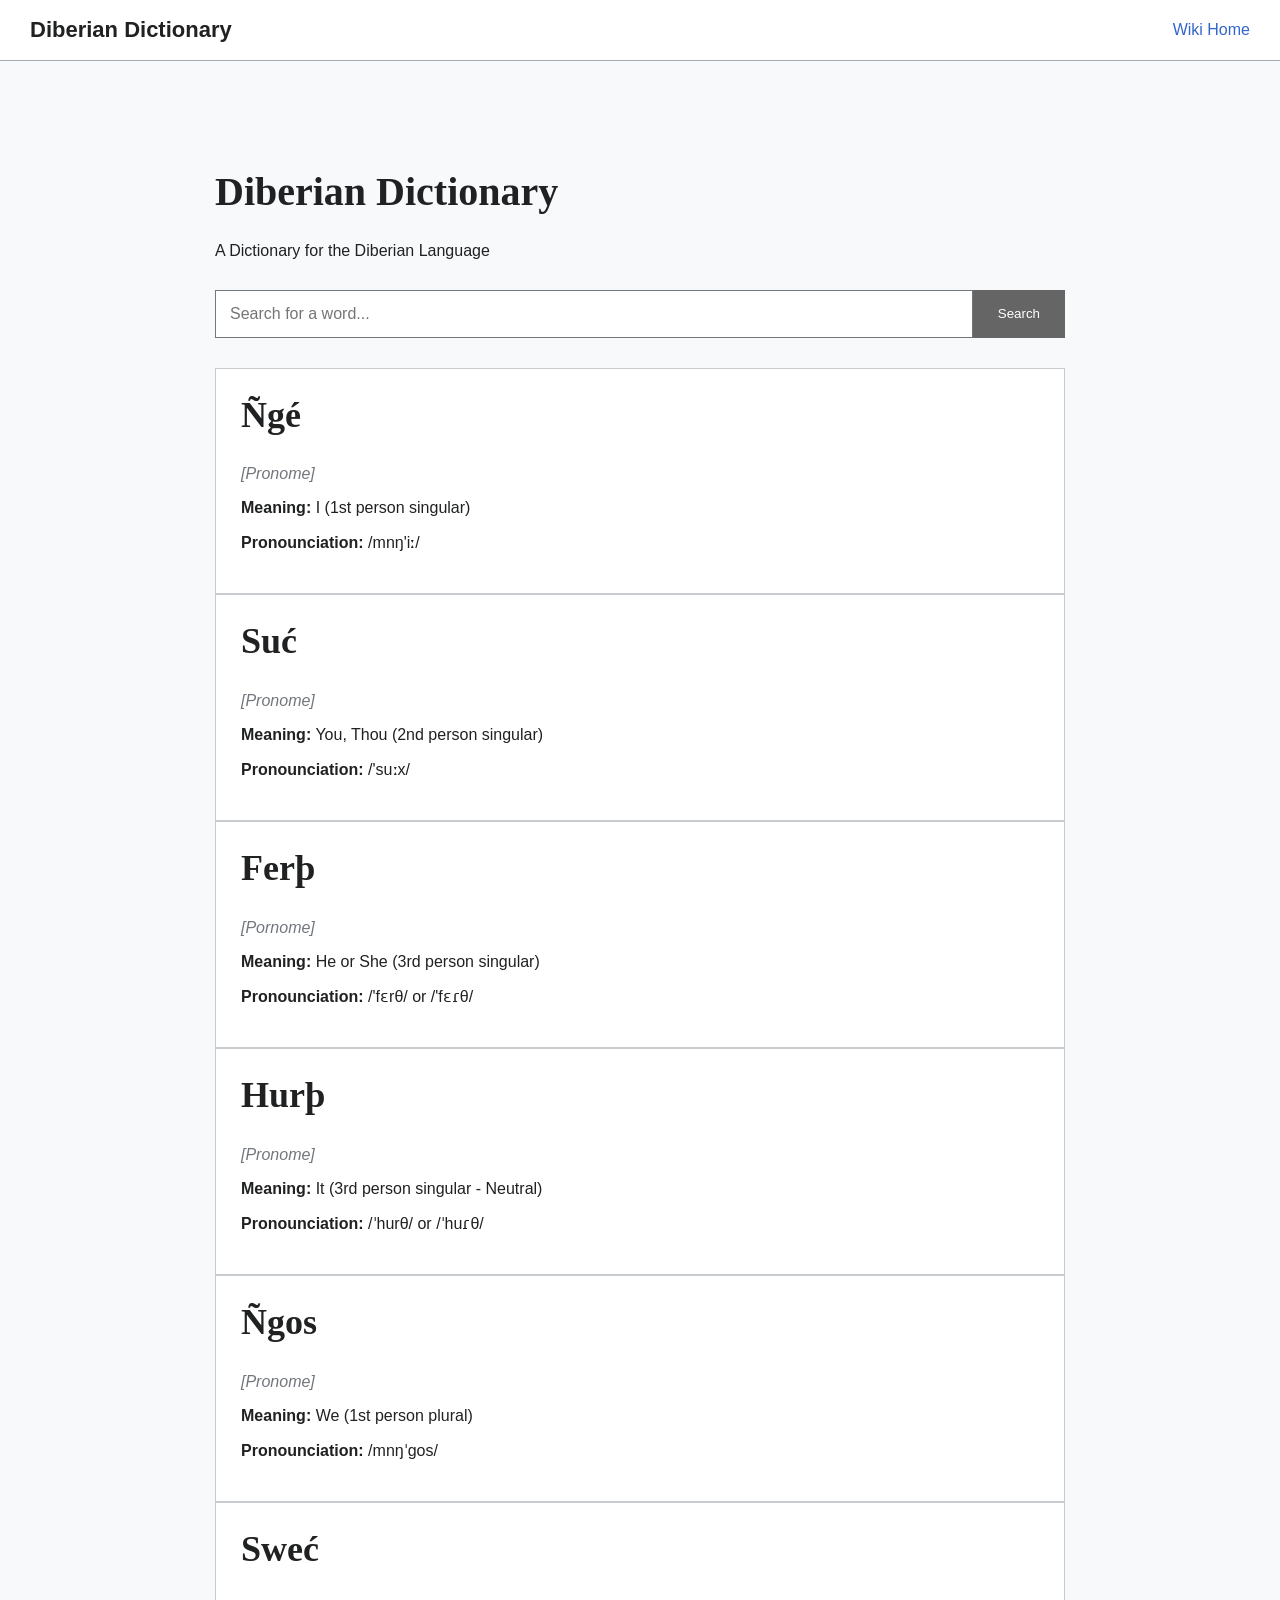
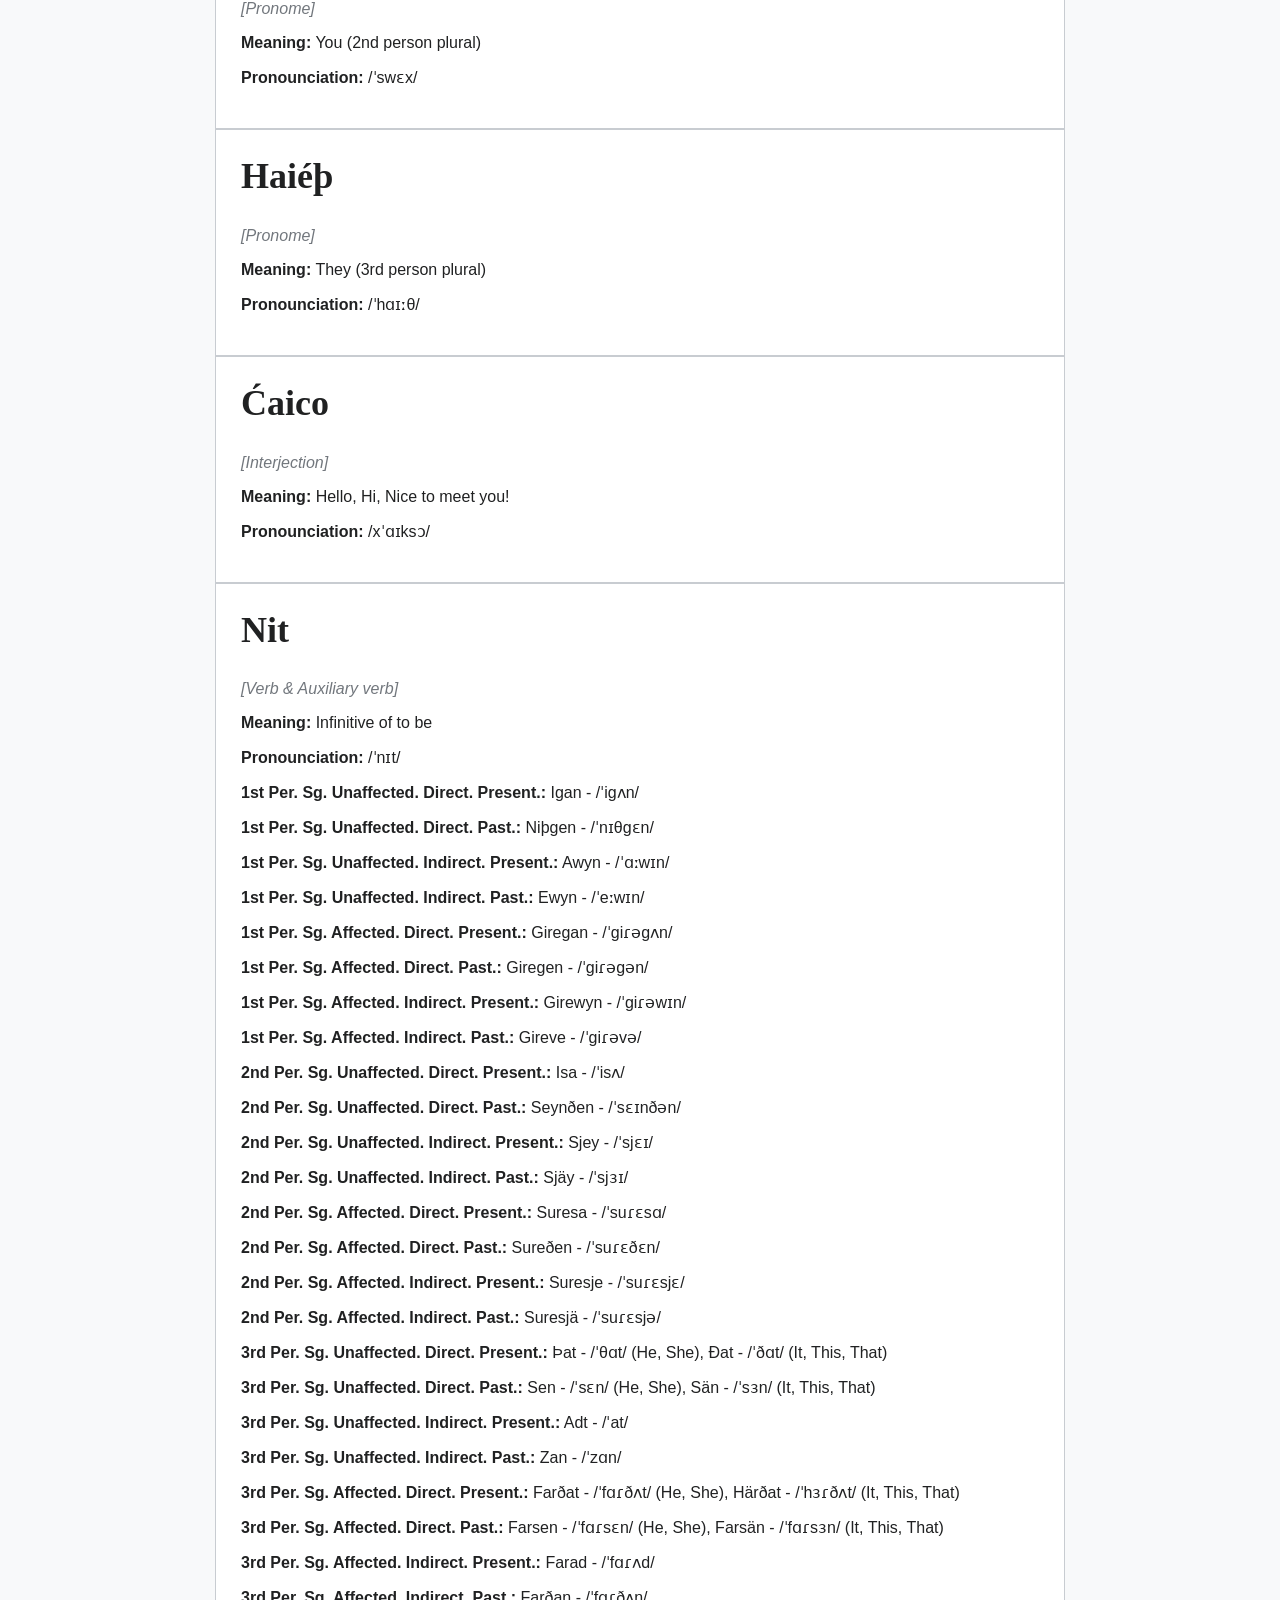
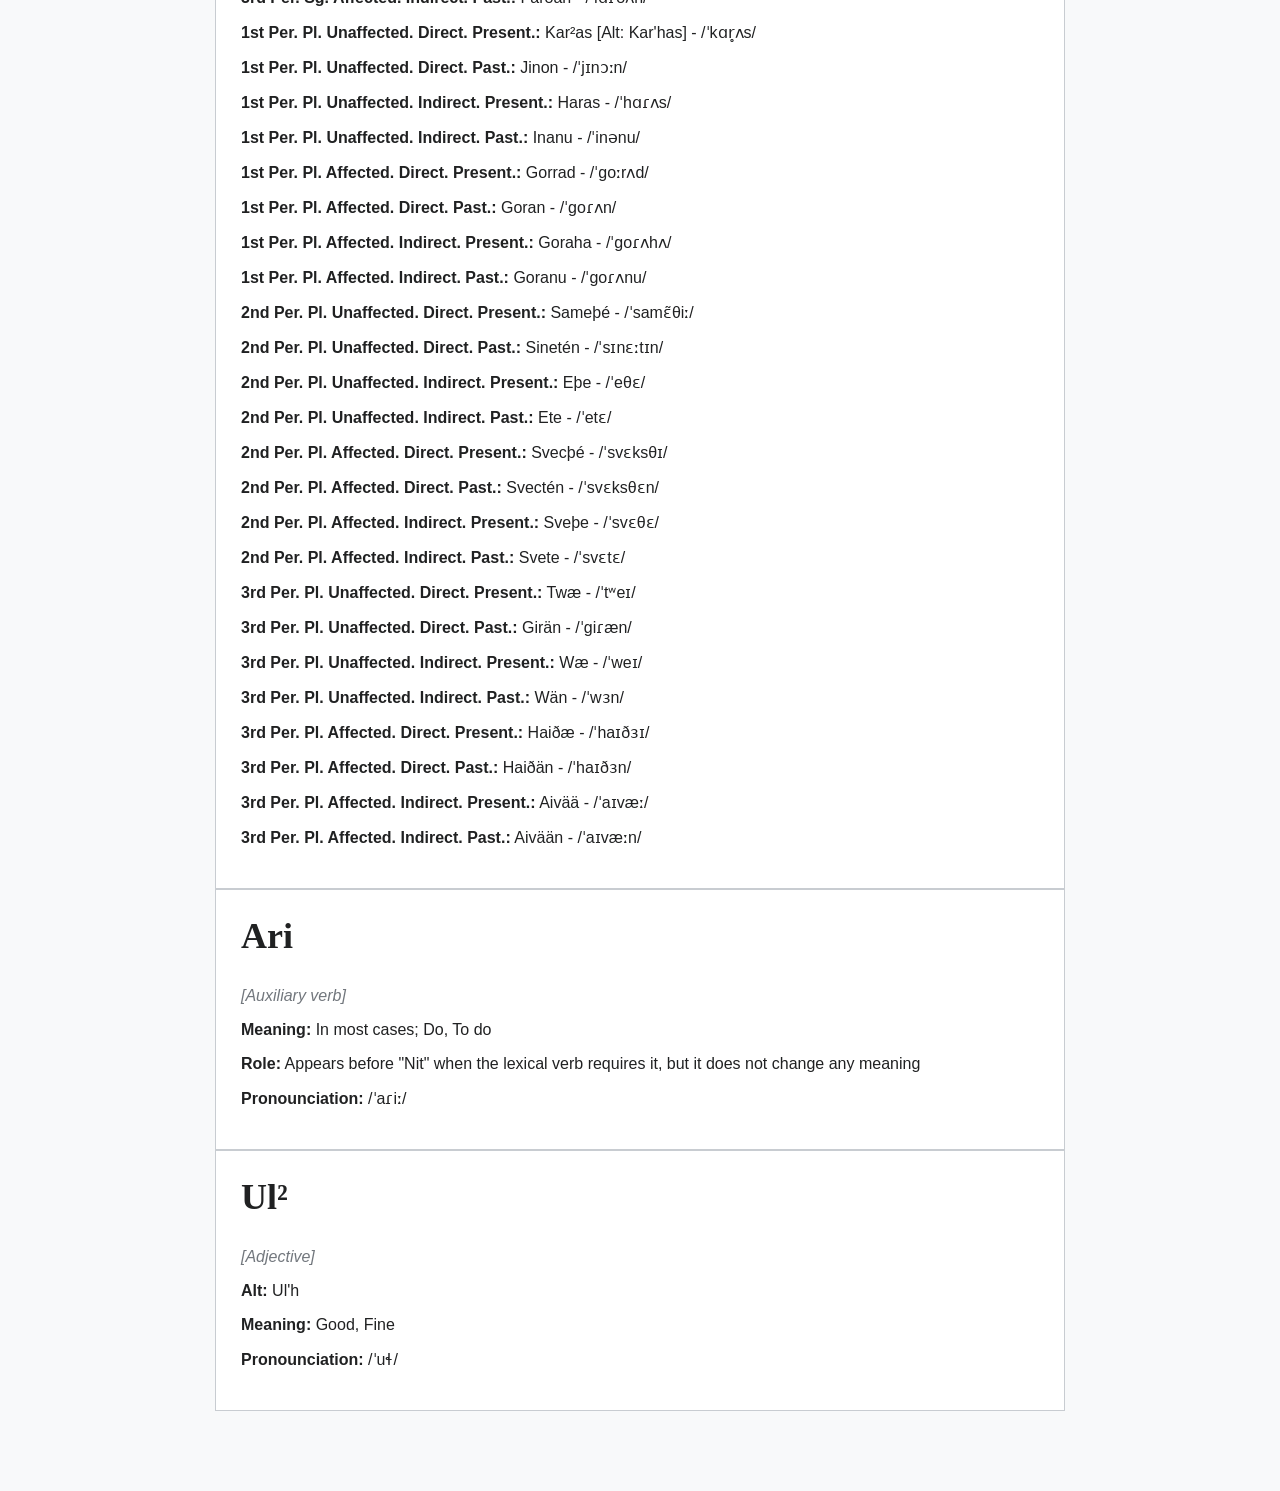
==== dictionarydb.html @ ba25afe5 "Initialization" ====
<!--Diberian dictionary-->
<!DOCTYPE html>
<html lang="en">
    <head>
        <meta charset="UTF-8"/>
        <meta name="viewport" content="width=device-width, initial-scale=1.0"/>

        <title>Diberian Dictionary</title>

        <link rel="stylesheet" href="dictionarydb.css"/>
        <link rel="icon" href="icon.png"/>
    </head>
    <body>
        <header>
            <div class="logo">
                Diberian Dictionary
            </div>

            <nav>
                <a href="index.html">Wiki Home</a>
            </nav>
        </header>

        <main>
            <h1>Diberian Dictionary</h1>

            <p>
                A Dictionary for the Diberian Language
            </p>

            <div class="search">
                <input id="searchInput" type="text" placeholder="Search for a word..."/>

                <button onclick="searchWord()" id="butt">Search</button>
            </div>

            <div id="show'er">
                <div class="word" id="i">
                    <h2>Ñgé</h2>

                    <span class="part-of-speech">
                        [Pronome]
                    </span>

                    <p>
                        <strong>Meaning:</strong>
                        I (1st person singular)
                    </p>

                    <p>
                        <strong>Pronounciation:</strong>
                        /mnŋ'iː/
                    </p>
                </div>
                <div class="word" id="thou">
                    <h2>Suć</h2>

                    <span class="part-of-speech">
                        [Pronome]
                    </span>

                    <p>
                        <strong>Meaning:</strong>
                        You, Thou (2nd person singular)
                    </p>

                    <p>
                        <strong>Pronounciation:</strong>
                        /'suːx/
                    </p>
                </div>
                <div class="word" id="he she">
                    <h2>Ferþ</h2>

                    <span class="part-of-speech">
                        [Pornome]
                    </span>

                    <p>
                        <strong>Meaning:</strong>
                        He or She (3rd person singular)
                    </p>

                    <p>
                        <strong>Pronounciation:</strong>
                        /'fɛrθ/ or /'fɛɾθ/
                    </p>
                </div>
                <div class="word" id="it">
                    <h2>Hurþ</h2>

                    <span class="part-of-speech">
                        [Pronome]
                    </span>

                    <p>
                        <strong>Meaning:</strong>
                        It (3rd person singular - Neutral)
                    </p>

                    <p>
                        <strong>Pronounciation:</strong>
                        /ˈhurθ/ or /ˈhuɾθ/
                    </p>
                </div>
                <div class="word" id="we">
                    <h2>Ñgos</h2>

                    <span class="part-of-speech">
                        [Pronome]
                    </span>

                    <p>
                        <strong>Meaning:</strong>
                        We (1st person plural)
                    </p>

                    <p>
                        <strong>Pronounciation:</strong>
                        /mnŋˈgos/
                    </p>
                </div>
                <div class="word" id="you">
                    <h2>Sweć</h2>

                    <span class="part-of-speech">
                        [Pronome]
                    </span>

                    <p>
                        <strong>Meaning:</strong>
                        You (2nd person plural)
                    </p>

                    <p>
                        <strong>Pronounciation:</strong>
                        /ˈswɛx/
                    </p>
                </div>
                <div class="word" id="they">
                    <h2>Haiéþ</h2>

                    <span class="part-of-speech">
                        [Pronome]
                    </span>

                    <p>
                        <strong>Meaning:</strong>
                        They (3rd person plural)
                    </p>

                    <p>
                        <strong>Pronounciation:</strong>
                        /ˈhɑɪːθ/
                    </p>
                </div>
                <div class="word" id="hello">
                    <h2>Ćaico</h2>

                    <span class="part-of-speech">
                        [Interjection]
                    </span>

                    <p>
                        <strong>Meaning:</strong>
                        Hello, Hi, Nice to meet you!
                    </p>

                    <p>
                        <strong>Pronounciation:</strong>
                        /xˈɑɪksɔ/
                    </p>
                </div>
                <!--BIG ONE BIG ONE!!!-->
                <div class="word" id="be">
                    <h2>Nit</h2>

                    <span class="part-of-speech">
                        [Verb & Auxiliary verb]
                    </span>

                    <p>
                        <strong>Meaning:</strong>
                        Infinitive of to be
                    </p>

                    <p>
                        <strong>Pronounciation:</strong>
                        /ˈnɪt/
                    </p>

                    <p>
                        <strong>1st Per. Sg. Unaffected. Direct. Present.:</strong>
                        Igan - /ˈigʌn/
                    </p>

                    <p>
                        <strong>1st Per. Sg. Unaffected. Direct. Past.:</strong>
                        Niþgen - /ˈnɪθgɛn/
                    </p>

                    <p>
                        <strong>1st Per. Sg. Unaffected. Indirect. Present.:</strong>
                        Awyn - /ˈɑːwɪn/
                    </p>

                    <p>
                        <strong>1st Per. Sg. Unaffected. Indirect. Past.:</strong>
                        Ewyn - /ˈeːwɪn/
                    </p>

                    <p>
                        <strong>1st Per. Sg. Affected. Direct. Present.:</strong>
                        Giregan - /ˈgiɾəgʌn/
                    </p>

                    <p>
                        <strong>1st Per. Sg. Affected. Direct. Past.:</strong>
                        Giregen - /ˈgiɾəgən/
                    </p>

                    <p>
                        <strong>1st Per. Sg. Affected. Indirect. Present.:</strong>
                        Girewyn - /ˈgiɾəwɪn/
                    </p>

                    <p>
                        <strong>1st Per. Sg. Affected. Indirect. Past.:</strong>
                        Gireve - /ˈgiɾəvə/
                    </p>

                    <p>
                        <strong>2nd Per. Sg. Unaffected. Direct. Present.:</strong>
                        Isa - /ˈisʌ/
                    </p>

                    <p>
                        <strong>2nd Per. Sg. Unaffected. Direct. Past.:</strong>
                        Seynðen - /ˈsɛɪnðən/
                    </p>

                    <p>
                        <strong>2nd Per. Sg. Unaffected. Indirect. Present.:</strong>
                        Sjey - /ˈsjɛɪ/
                    </p>

                    <p>
                        <strong>2nd Per. Sg. Unaffected. Indirect. Past.:</strong>
                        Sjäy - /ˈsjɜɪ/
                    </p>

                    <p>
                        <strong>2nd Per. Sg. Affected. Direct. Present.:</strong>
                        Suresa - /ˈsuɾɛsɑ/
                    </p>

                    <p>
                        <strong>2nd Per. Sg. Affected. Direct. Past.:</strong>
                        Sureðen - /ˈsuɾɛðɛn/
                    </p>

                    <p>
                        <strong>2nd Per. Sg. Affected. Indirect. Present.:</strong>
                        Suresje - /ˈsuɾɛsjɛ/
                    </p>

                    <p>
                        <strong>2nd Per. Sg. Affected. Indirect. Past.:</strong>
                        Suresjä - /ˈsuɾɛsjə/
                    </p>

                    <p>
                        <strong>3rd Per. Sg. Unaffected. Direct. Present.:</strong>
                        Þat - /ˈθɑt/ (He, She), Ðat - /ˈðɑt/ (It, This, That)
                    </p>
                    
                    <p>
                        <strong>3rd Per. Sg. Unaffected. Direct. Past.:</strong>
                        Sen - /ˈsɛn/ (He, She), Sän - /ˈsɜn/ (It, This, That)
                    </p>

                    <p>
                        <strong>3rd Per. Sg. Unaffected. Indirect. Present.:</strong>
                        Adt - /ˈat/
                    </p>

                    <p>
                        <strong>3rd Per. Sg. Unaffected. Indirect. Past.:</strong>
                        Zan - /ˈzɑn/
                    </p>

                    <p>
                        <strong>3rd Per. Sg. Affected. Direct. Present.:</strong>
                        Farðat - /ˈfɑɾðʌt/ (He, She), Härðat - /ˈhɜɾðʌt/ (It, This, That)
                    </p>

                    <p>
                        <strong>3rd Per. Sg. Affected. Direct. Past.:</strong>
                        Farsen - /ˈfɑɾsɛn/ (He, She), Farsän - /ˈfɑɾsɜn/ (It, This, That)
                    </p>

                    <p>
                        <strong>3rd Per. Sg. Affected. Indirect. Present.:</strong>
                        Farad - /ˈfɑɾʌd/
                    </p>

                    <p>
                        <strong>3rd Per. Sg. Affected. Indirect. Past.:</strong>
                        Farðan - /ˈfɑɾðʌn/
                    </p>

                    <p>
                        <strong>1st Per. Pl. Unaffected. Direct. Present.:</strong>
                        Kar²as [Alt: Kar'has] - /ˈkɑr̥ʌs/
                    </p>

                    <p>
                        <strong>1st Per. Pl. Unaffected. Direct. Past.:</strong>
                        Jinon - /ˈjɪnɔːn/
                    </p>

                    <p>
                        <strong>1st Per. Pl. Unaffected. Indirect. Present.:</strong>
                        Haras - /ˈhɑɾʌs/
                    </p>

                    <p>
                        <strong>1st Per. Pl. Unaffected. Indirect. Past.:</strong>
                        Inanu - /ˈinənu/
                    </p>

                    <p>
                        <strong>1st Per. Pl. Affected. Direct. Present.:</strong>
                        Gorrad - /ˈgoːrʌd/
                    </p>

                    <p>
                        <strong>1st Per. Pl. Affected. Direct. Past.:</strong>
                        Goran - /ˈgoɾʌn/
                    </p>

                    <p>
                        <strong>1st Per. Pl. Affected. Indirect. Present.:</strong>
                        Goraha - /ˈgoɾʌhʌ/
                    </p>

                    <p>
                        <strong>1st Per. Pl. Affected. Indirect. Past.:</strong>
                        Goranu - /ˈgoɾʌnu/
                    </p>

                    <p>
                        <strong>2nd Per. Pl. Unaffected. Direct. Present.:</strong>
                        Sameþé - /ˈsamɛ̃θiː/
                    </p>

                    <p>
                        <strong>2nd Per. Pl. Unaffected. Direct. Past.:</strong>
                        Sinetén - /ˈsɪnɛːtɪn/
                    </p>

                    <p>
                        <strong>2nd Per. Pl. Unaffected. Indirect. Present.:</strong>
                        Eþe - /ˈeθɛ/
                    </p>

                    <p>
                        <strong>2nd Per. Pl. Unaffected. Indirect. Past.:</strong>
                        Ete - /ˈetɛ/
                    </p>

                    <p>
                        <strong>2nd Per. Pl. Affected. Direct. Present.:</strong>
                        Svecþé - /ˈsvɛksθɪ/
                    </p>

                    <p>
                        <strong>2nd Per. Pl. Affected. Direct. Past.:</strong>
                        Svectén - /ˈsvɛksθɛn/
                    </p>

                    <p>
                        <strong>2nd Per. Pl. Affected. Indirect. Present.:</strong>
                        Sveþe - /ˈsvɛθɛ/
                    </p>

                    <p>
                        <strong>2nd Per. Pl. Affected. Indirect. Past.:</strong>
                        Svete - /ˈsvɛtɛ/
                    </p>

                    <p>
                        <strong>3rd Per. Pl. Unaffected. Direct. Present.:</strong>
                        Twæ - /ˈtʷeɪ/
                    </p>

                    <p>
                        <strong>3rd Per. Pl. Unaffected. Direct. Past.:</strong>
                        Girän - /ˈgiɾæn/
                    </p>

                    <p>
                        <strong>3rd Per. Pl. Unaffected. Indirect. Present.:</strong>
                        Wæ - /ˈweɪ/
                    </p>

                    <p>
                        <strong>3rd Per. Pl. Unaffected. Indirect. Past.:</strong>
                        Wän - /ˈwɜn/
                    </p>

                    <p>
                        <strong>3rd Per. Pl. Affected. Direct. Present.:</strong>
                        Haiðæ - /ˈhaɪðɜɪ/
                    </p>

                    <p>
                        <strong>3rd Per. Pl. Affected. Direct. Past.:</strong>
                        Haiðän - /ˈhaɪðɜn/
                    </p>

                    <p>
                        <strong>3rd Per. Pl. Affected. Indirect. Present.:</strong>
                        Aivää - /ˈaɪvæː/
                    </p>

                    <p>
                        <strong>3rd Per. Pl. Affected. Indirect. Past.:</strong>
                        Aivään - /ˈaɪvæːn/
                    </p>
                </div>
                <div class="word" id="helpr">
                    <h2>Ari</h2>

                    <span class="part-of-speech">
                        [Auxiliary verb]
                    </span>

                    <p>
                        <strong>Meaning:</strong>
                        In most cases; Do, To do
                    </p>

                    <p>
                        <strong>Role:</strong>
                        Appears before "Nit" when the lexical verb requires it, but it does not change any meaning
                    </p>

                    <p>
                        <strong>Pronounciation:</strong>
                        /ˈaɾiː/
                    </p>
                </div>
                <div class="word" id="good">
                    <h2>Ul²</h2>

                    <span class="part-of-speech">
                        [Adjective]
                    </span>

                    <p>
                        <strong>Alt:</strong>
                        Ul'h
                    </p>

                    <p>
                        <strong>Meaning:</strong>
                        Good, Fine
                    </p>

                    <p>
                        <strong>Pronounciation:</strong>
                        /ˈuɬ/
                    </p>
                </div>
            </div>
        </main>

        <script src="dictionarydb.js"></script>
    </body>
</html>
---- dictionarydb.css ----
body {
    margin: 0;

    font-family: Arial, sans-serif;

    background: #f8f9fa;
    color: #202122;
}

header {
    height: 60px;

    background: white;

    border-bottom: 1px solid #a2a9b1;

    display: flex;
    align-items: center;

    padding: 0 30px;
}

.logo {
    font-size: 22px;
    font-weight: bold;
}

nav {
    margin-left: auto;

    display: flex;
    gap: 20px;
}

nav a {
    color: #3366cc;
    text-decoration: none;
    transition: color 0.3s ease, text-decoration 0.3s ease;
}

nav a:hover {
    color: #1d3b76;
    text-decoration: underline;
}

main {
    max-width: 850px;

    margin: 60px auto;

    padding: 20px;
}

h1,
h2,
h3 {
    font-family: Georgia, serif;
}

h1 {
    font-size: 40px;
}

.search {
    display: flex;
    margin: 30px 0;
}

.search input {
    flex: 1;

    padding: 14px;

    font-size: 16px;

    border: 1px solid #72777d;

    transition: 0.3s ease;
}

.search button {
    padding: 14px 25px;

    background: #656566;

    color: white;

    border: none;

    cursor: pointer;

    transition: background 0.3s ease, transform 0.3s ease;
}

.search button:hover {
    background: #3c46a5;

    transform: scale(1.05);
}

.word {
    background: white;

    border: 1px solid #c8ccd1;

    padding: 25px;
}

.word h2 {
    font-size: 36px;

    margin-top: 0;
}

.part-of-speech {
    color: #72777d;

    font-style: italic;
}
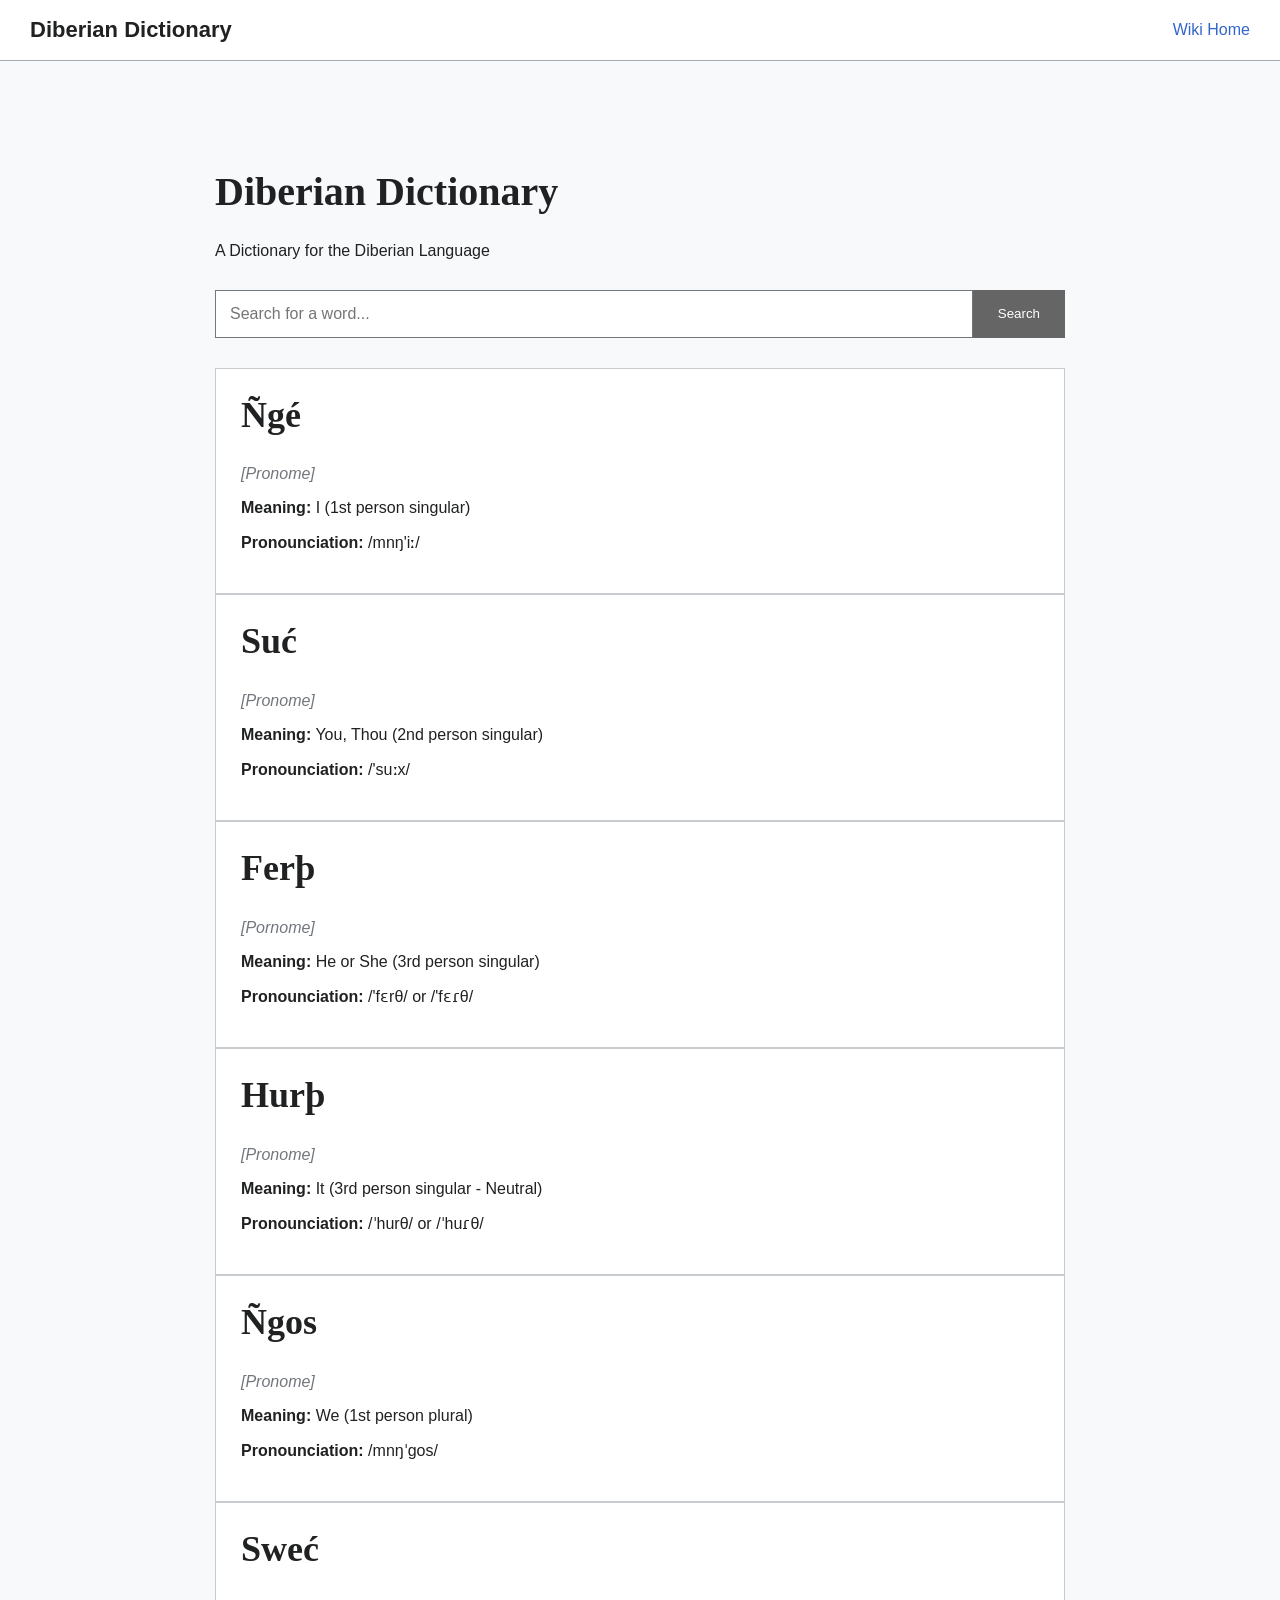
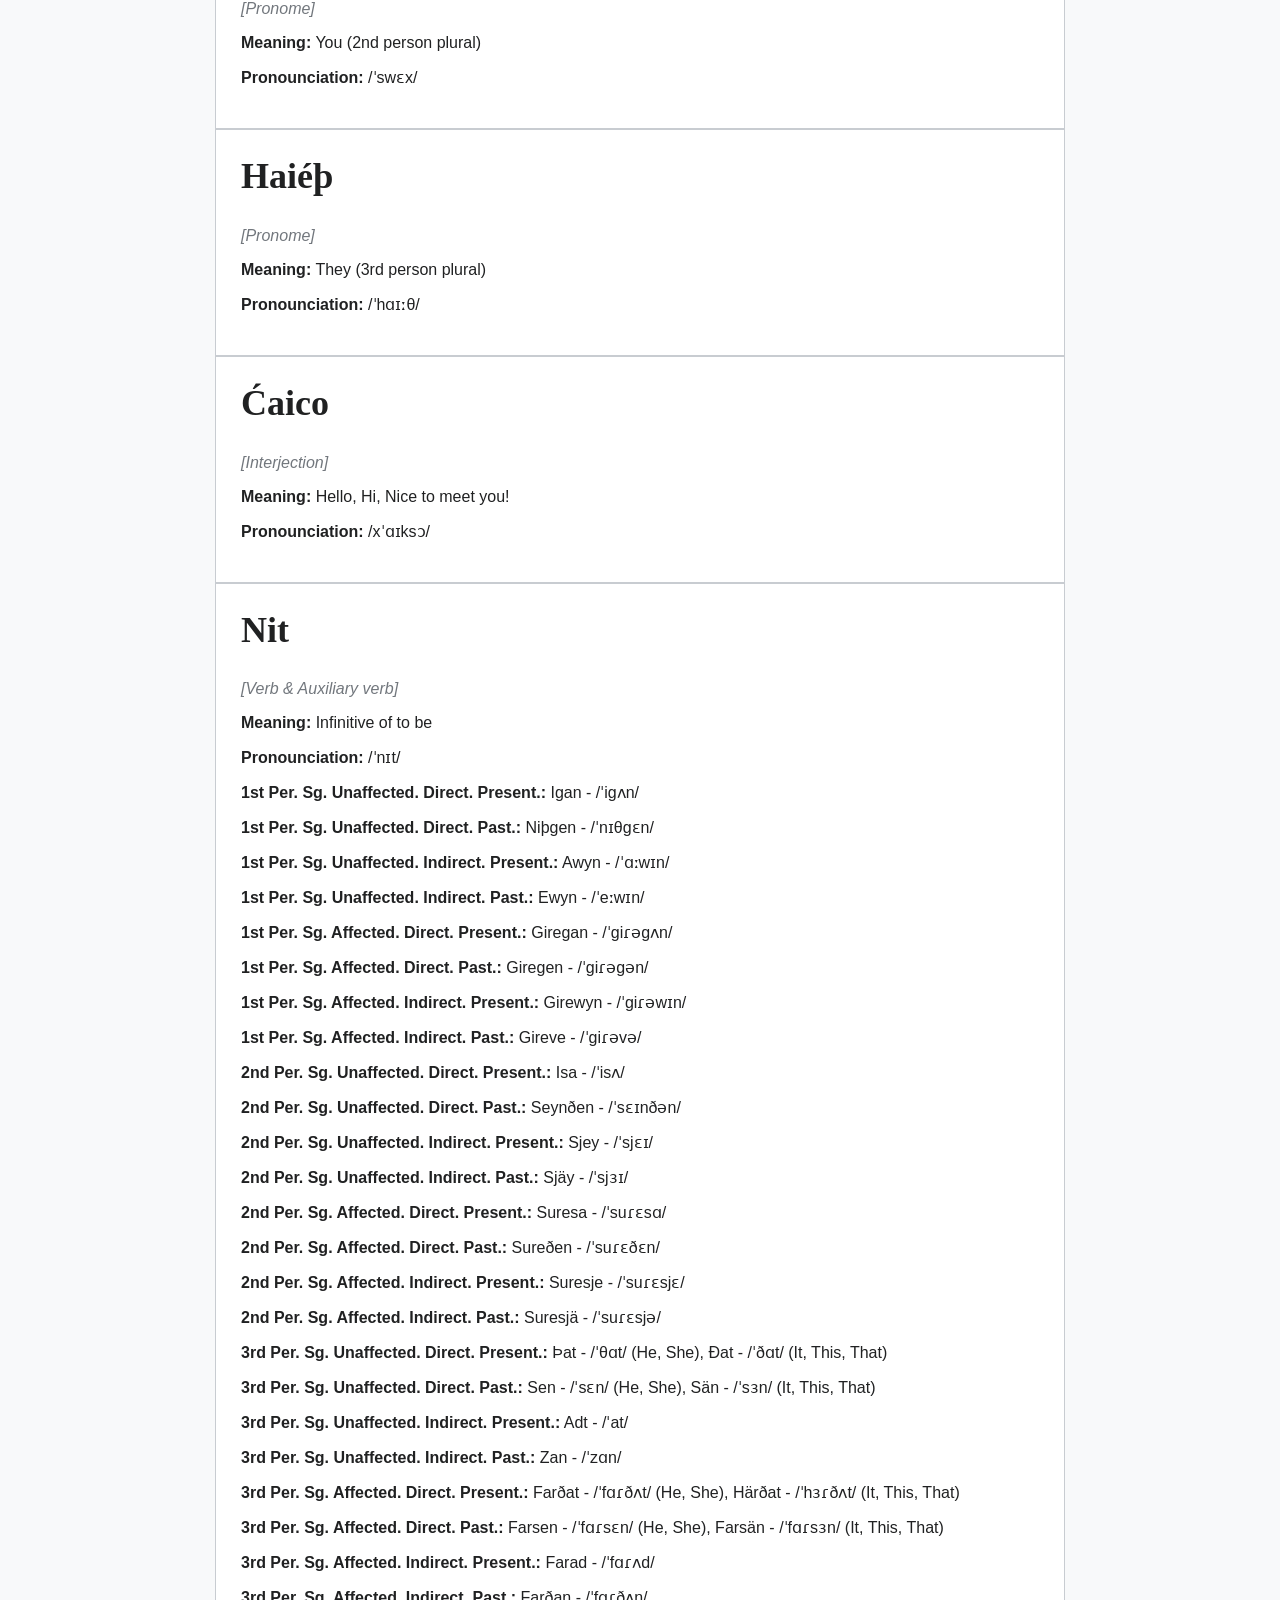
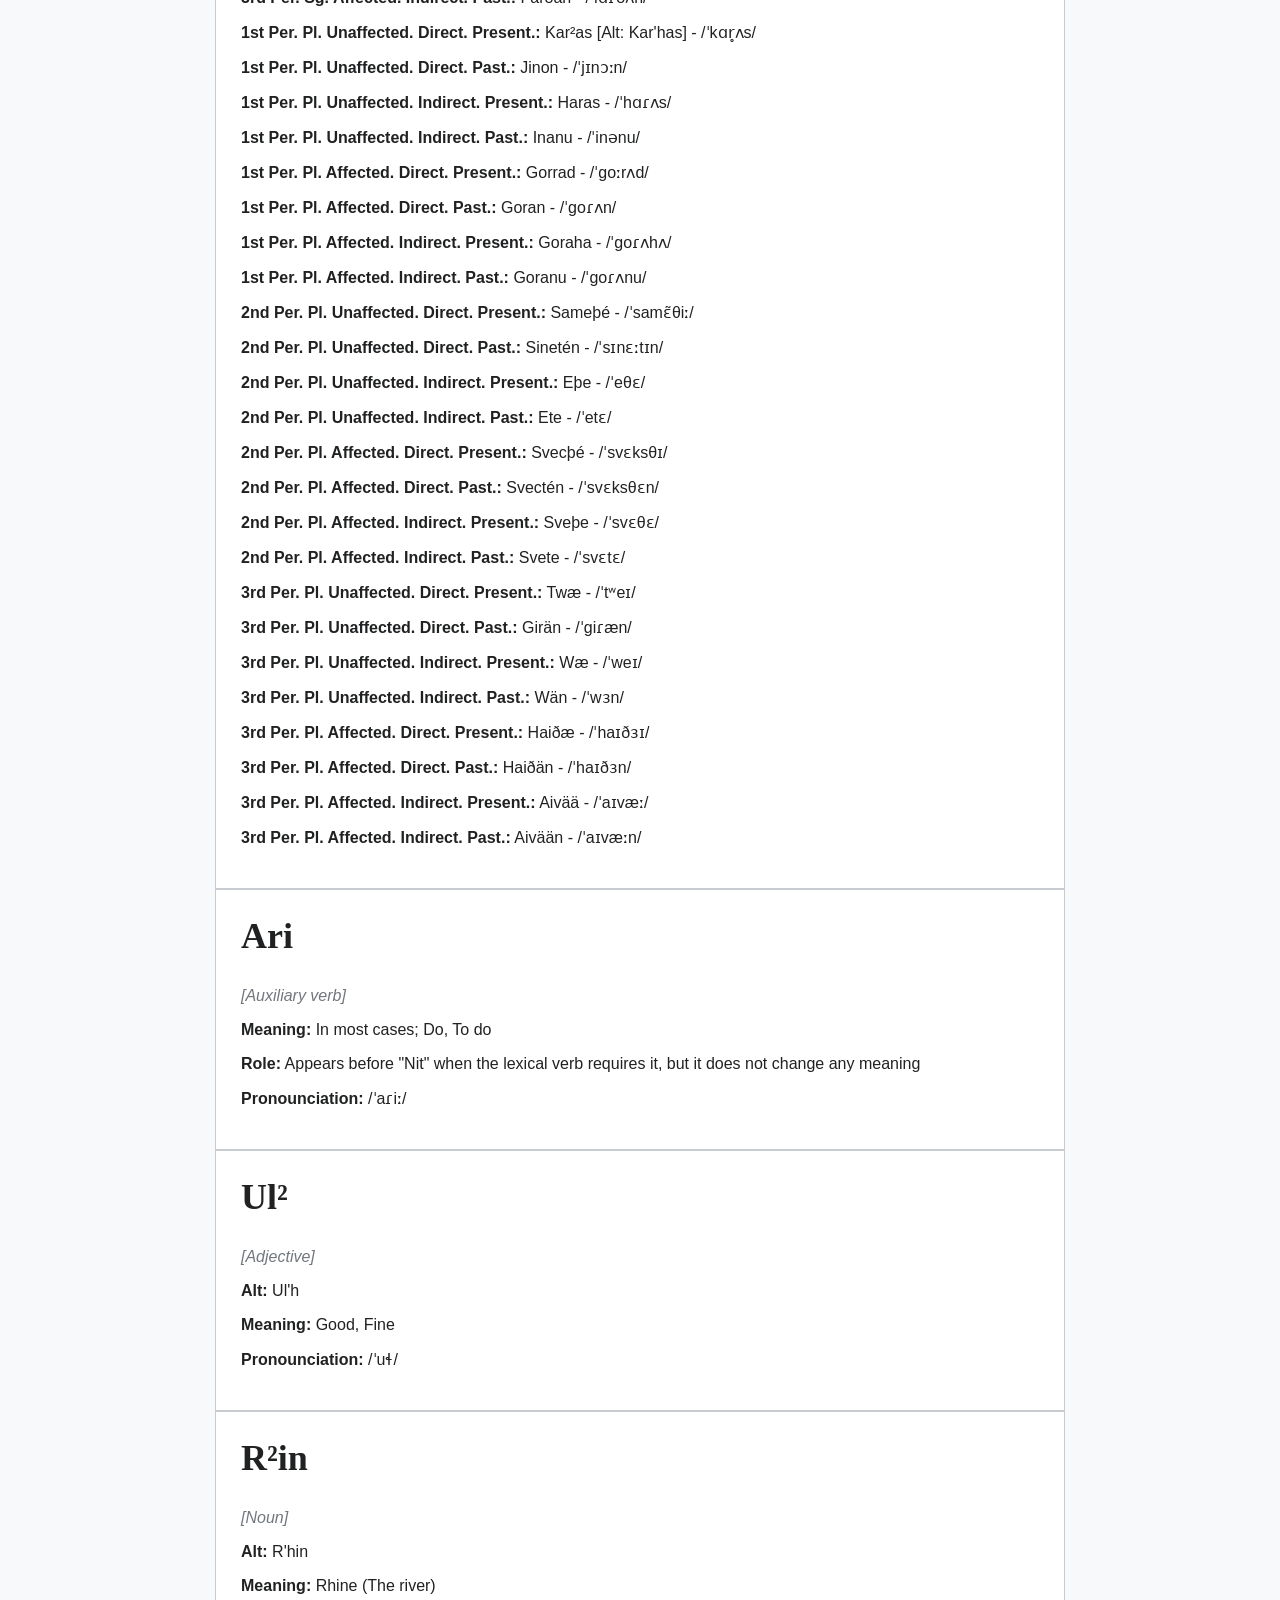
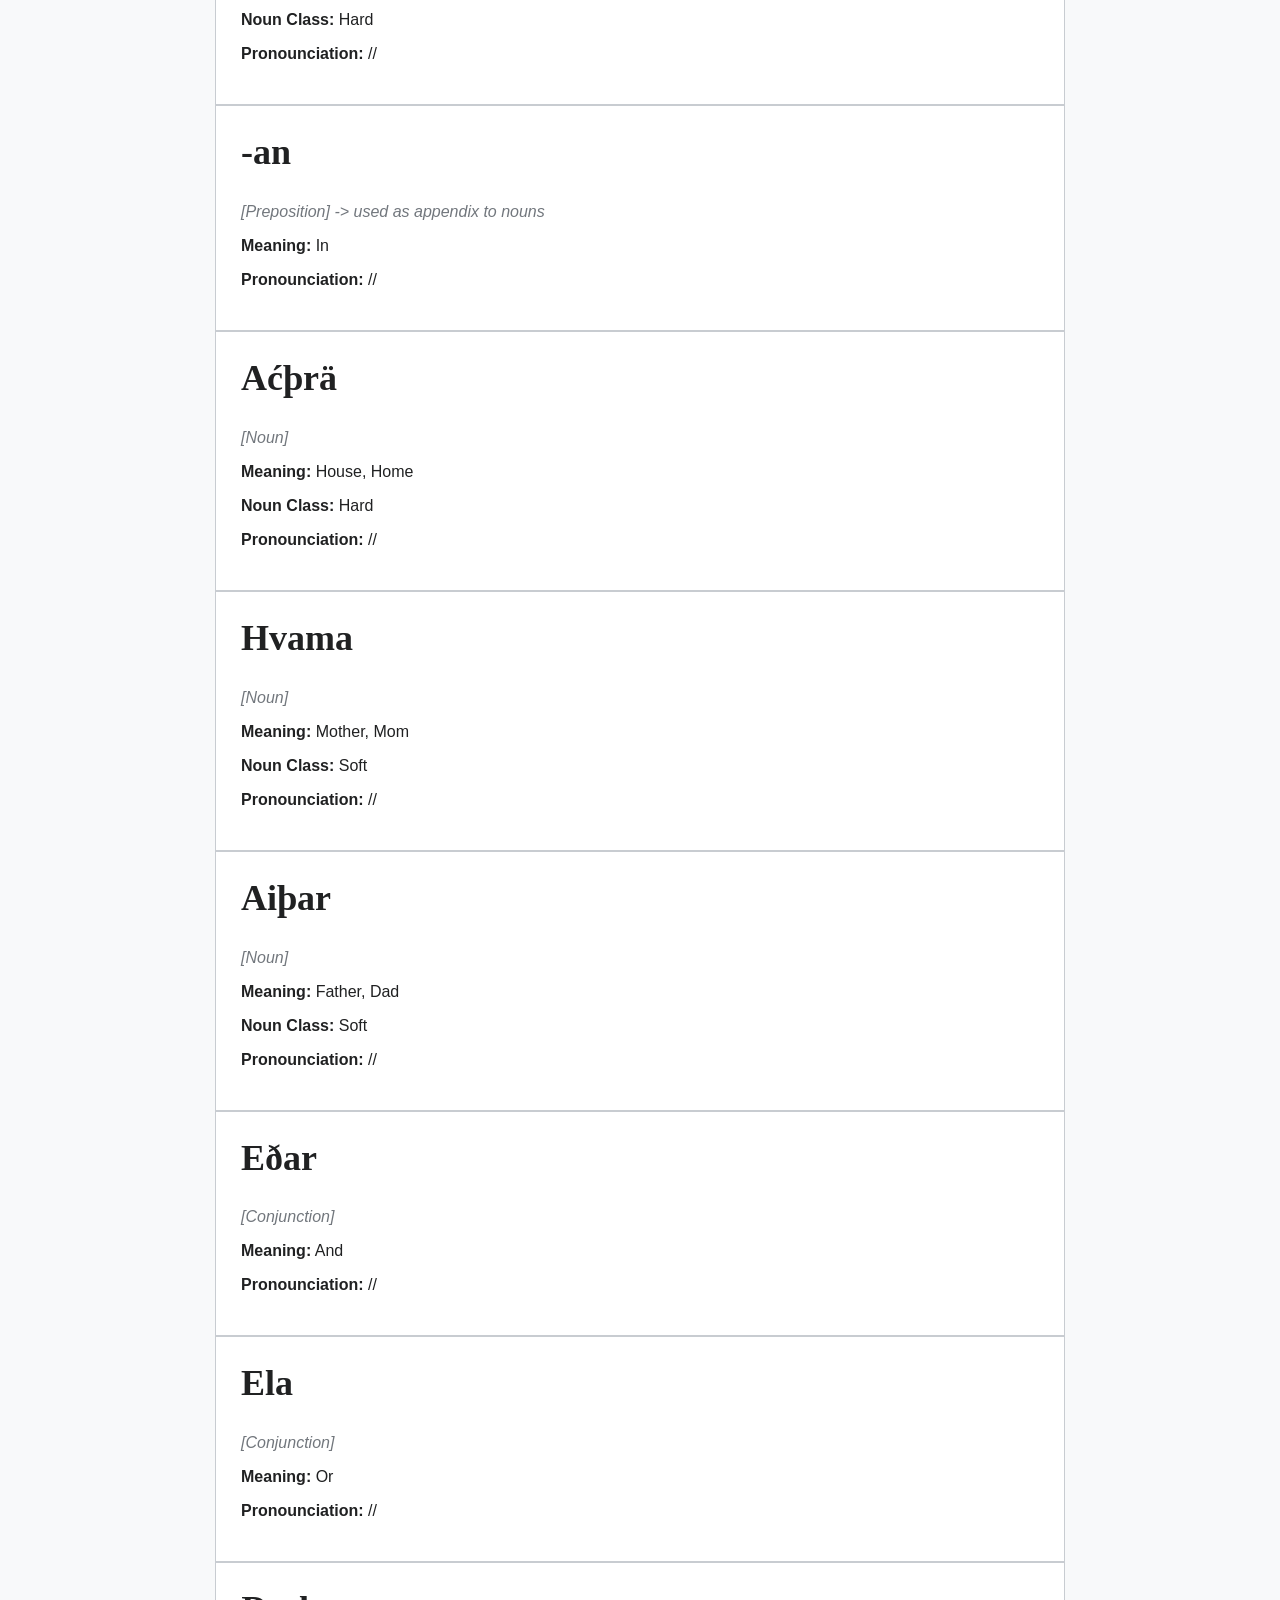
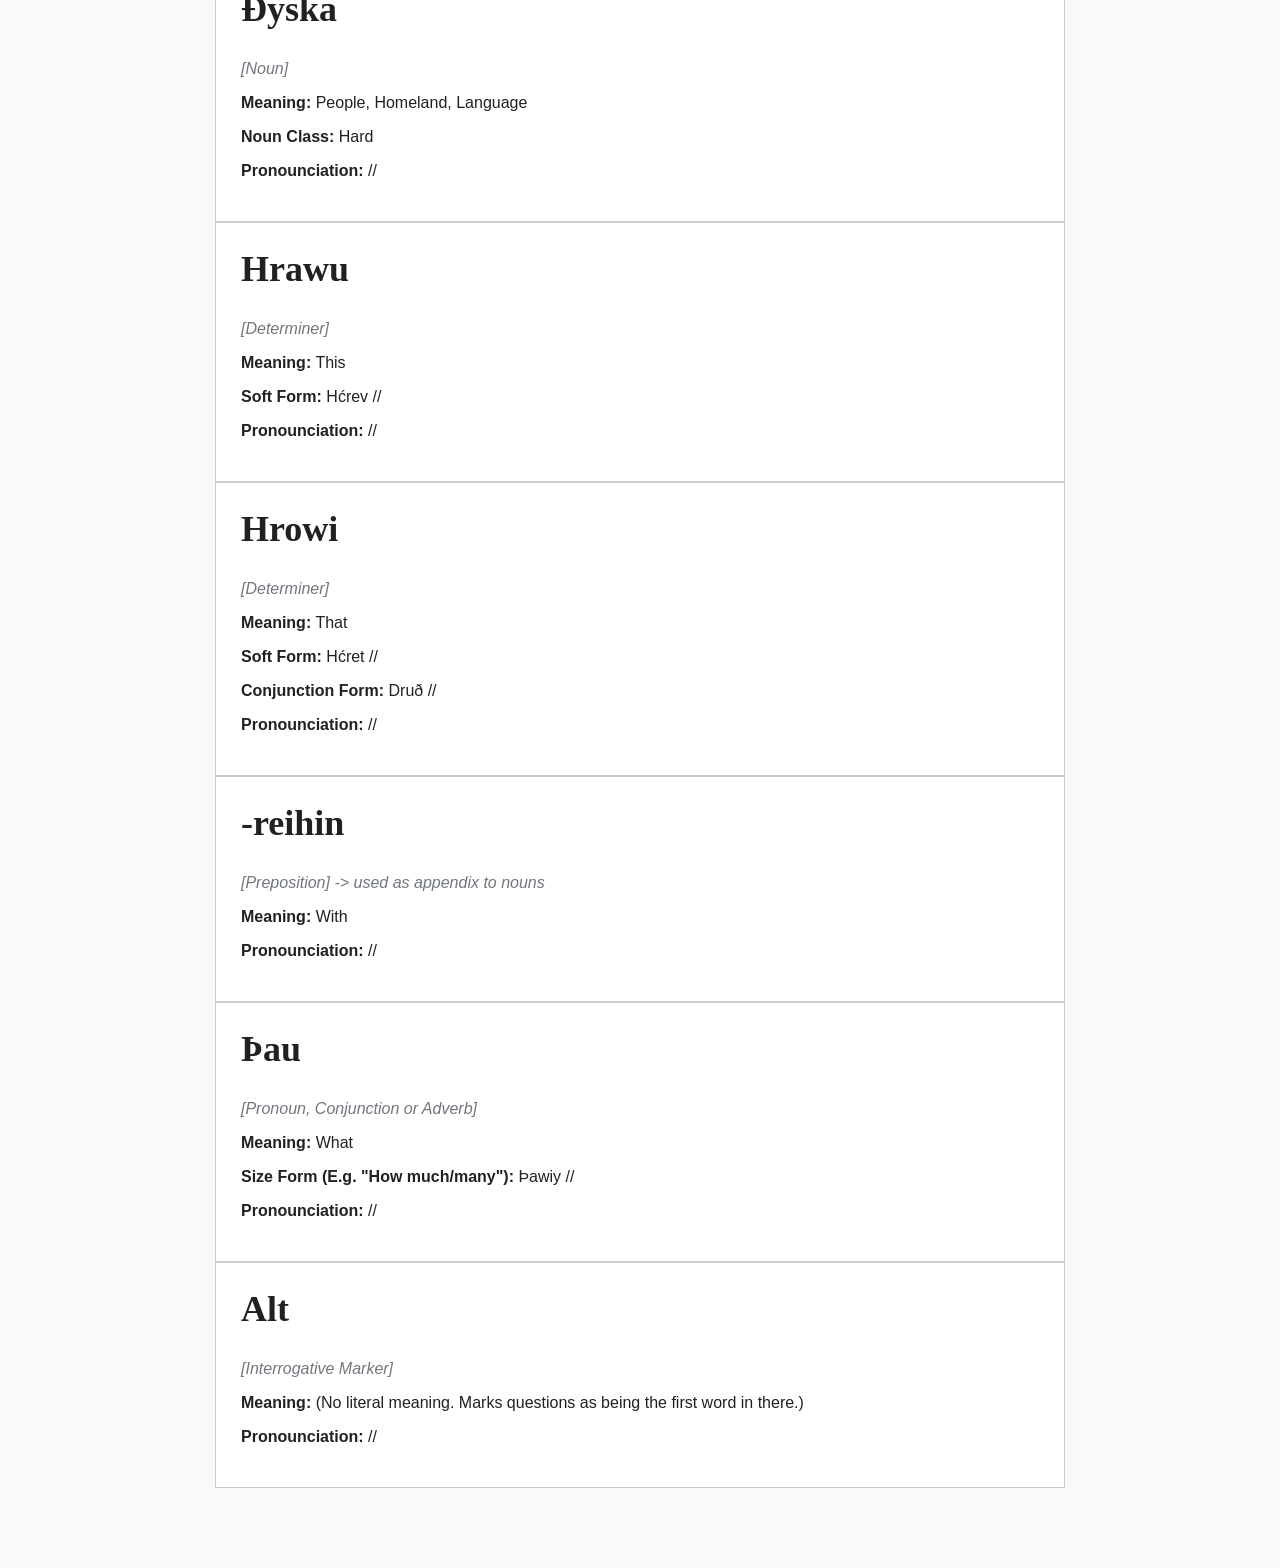
==== commit 42374f0d: "upd" ====
--- a/dictionarydb.html
+++ b/dictionarydb.html
@@ -473,6 +473,277 @@
                         /ˈuɬ/
                     </p>
                 </div>
+                <div class="word" id="rhine">
+                    <h2>R²in</h2>
+
+                    <span class="part-of-speech">
+                        [Noun]
+                    </span>
+
+                    <p>
+                        <strong>Alt:</strong>
+                        R'hin
+                    </p>
+
+                    <p>
+                        <strong>Meaning:</strong>
+                        Rhine (The river)
+                    </p>
+
+                    <p>
+                        <strong>Noun Class:</strong>
+                        Hard
+                    </p>
+
+                    <p>
+                        <strong>Pronounciation:</strong>
+                        //
+                    </p>
+                </div>
+                <div class="word" id="in">
+                    <h2>-an</h2>
+
+                    <span class="part-of-speech">
+                        [Preposition] -> used as appendix to nouns
+                    </span>
+
+                    <p>
+                        <strong>Meaning:</strong>
+                        In
+                    </p>
+
+                    <p>
+                        <strong>Pronounciation:</strong>
+                        //
+                    </p>
+                </div>
+                <div class="word" id="house">
+                    <h2>Aćþrä</h2>
+
+                    <span class="part-of-speech">
+                        [Noun]
+                    </span>
+
+                    <p>
+                        <strong>Meaning:</strong>
+                        House, Home
+                    </p>
+
+                    <p>
+                        <strong>Noun Class:</strong>
+                        Hard
+                    </p>
+
+                    <p>
+                        <strong>Pronounciation:</strong>
+                        //
+                    </p>
+                </div>
+                <div class="word" id="mother">
+                    <h2>Hvama</h2>
+
+                    <span class="part-of-speech">
+                        [Noun]
+                    </span>
+
+                    <p>
+                        <strong>Meaning:</strong>
+                        Mother, Mom
+                    </p>
+
+                    <p>
+                        <strong>Noun Class:</strong>
+                        Soft
+                    </p>
+
+                    <p>
+                        <strong>Pronounciation:</strong>
+                        //
+                    </p>
+                </div>
+                <div class="word" id="father">
+                    <h2>Aiþar</h2>
+
+                    <span class="part-of-speech">
+                        [Noun]
+                    </span>
+
+                    <p>
+                        <strong>Meaning:</strong>
+                        Father, Dad
+                    </p>
+
+                    <p>
+                        <strong>Noun Class:</strong>
+                        Soft
+                    </p>
+
+                    <p>
+                        <strong>Pronounciation:</strong>
+                        //
+                    </p>
+                </div>
+                <div class="word" id="and">
+                    <h2>Eðar</h2>
+
+                    <span class="part-of-speech">
+                        [Conjunction]
+                    </span>
+
+                    <p>
+                        <strong>Meaning:</strong>
+                        And
+                    </p>
+
+                    <p>
+                        <strong>Pronounciation:</strong>
+                        //
+                    </p>
+                </div>
+                <div class="word" id="or">
+                    <h2>Ela</h2>
+
+                    <span class="part-of-speech">
+                        [Conjunction]
+                    </span>
+
+                    <p>
+                        <strong>Meaning:</strong>
+                        Or
+                    </p>
+
+                    <p>
+                        <strong>Pronounciation:</strong>
+                        //
+                    </p>
+                </div>
+                <div class="word" id="people">
+                    <h2>Ðyska</h2>
+
+                    <span class="part-of-speech">
+                        [Noun]
+                    </span>
+
+                    <p>
+                        <strong>Meaning:</strong>
+                        People, Homeland, Language
+                    </p>
+
+                    <p>
+                        <strong>Noun Class:</strong>
+                        Hard
+                    </p>
+
+                    <p>
+                        <strong>Pronounciation:</strong>
+                        //
+                    </p>
+                </div>
+                <div class="word" id="this">
+                    <h2>Hrawu</h2>
+
+                    <span class="part-of-speech">
+                        [Determiner]
+                    </span>
+
+                    <p>
+                        <strong>Meaning:</strong>
+                        This
+                    </p>
+
+                    <p>
+                        <strong>Soft Form:</strong>
+                        Hćrev //
+                    </p>
+
+                    <p>
+                        <strong>Pronounciation:</strong>
+                        //
+                    </p>
+                </div>
+                <div class="word" id="that">
+                    <h2>Hrowi</h2>
+
+                    <span class="part-of-speech">
+                        [Determiner]
+                    </span>
+
+                    <p>
+                        <strong>Meaning:</strong>
+                        That
+                    </p>
+
+                    <p>
+                        <strong>Soft Form:</strong>
+                        Hćret //
+                    </p>
+
+                    <p>
+                        <strong>Conjunction Form:</strong>
+                        Druð //
+                    </p>
+
+                    <p>
+                        <strong>Pronounciation:</strong>
+                        //
+                    </p>
+                </div>
+                <div class="word" id="with">
+                    <h2>-reihin</h2>
+
+                    <span class="part-of-speech">
+                        [Preposition] -> used as appendix to nouns
+                    </span>
+
+                    <p>
+                        <strong>Meaning:</strong>
+                        With
+                    </p>
+
+                    <p>
+                        <strong>Pronounciation:</strong>
+                        //
+                    </p>
+                </div>
+                <div class="word" id="what">
+                    <h2>Þau</h2>
+
+                    <span class="part-of-speech">
+                        [Pronoun, Conjunction or Adverb]
+                    </span>
+
+                    <p>
+                        <strong>Meaning:</strong>
+                        What
+                    </p>
+
+                    <p>
+                        <strong>Size Form (E.g. "How much/many"):</strong>
+                        Þawiy //
+                    </p>
+
+                    <p>
+                        <strong>Pronounciation:</strong>
+                        //
+                    </p>
+                </div>
+                <div class="word" id="wim">
+                    <h2>Alt</h2>
+
+                    <span class="part-of-speech">
+                        [Interrogative Marker]
+                    </span>
+
+                    <p>
+                        <strong>Meaning:</strong>
+                        (No literal meaning. Marks questions as being the first word in there.)
+                    </p>
+
+                    <p>
+                        <strong>Pronounciation:</strong>
+                        //
+                    </p>
+                </div>
             </div>
         </main>
 
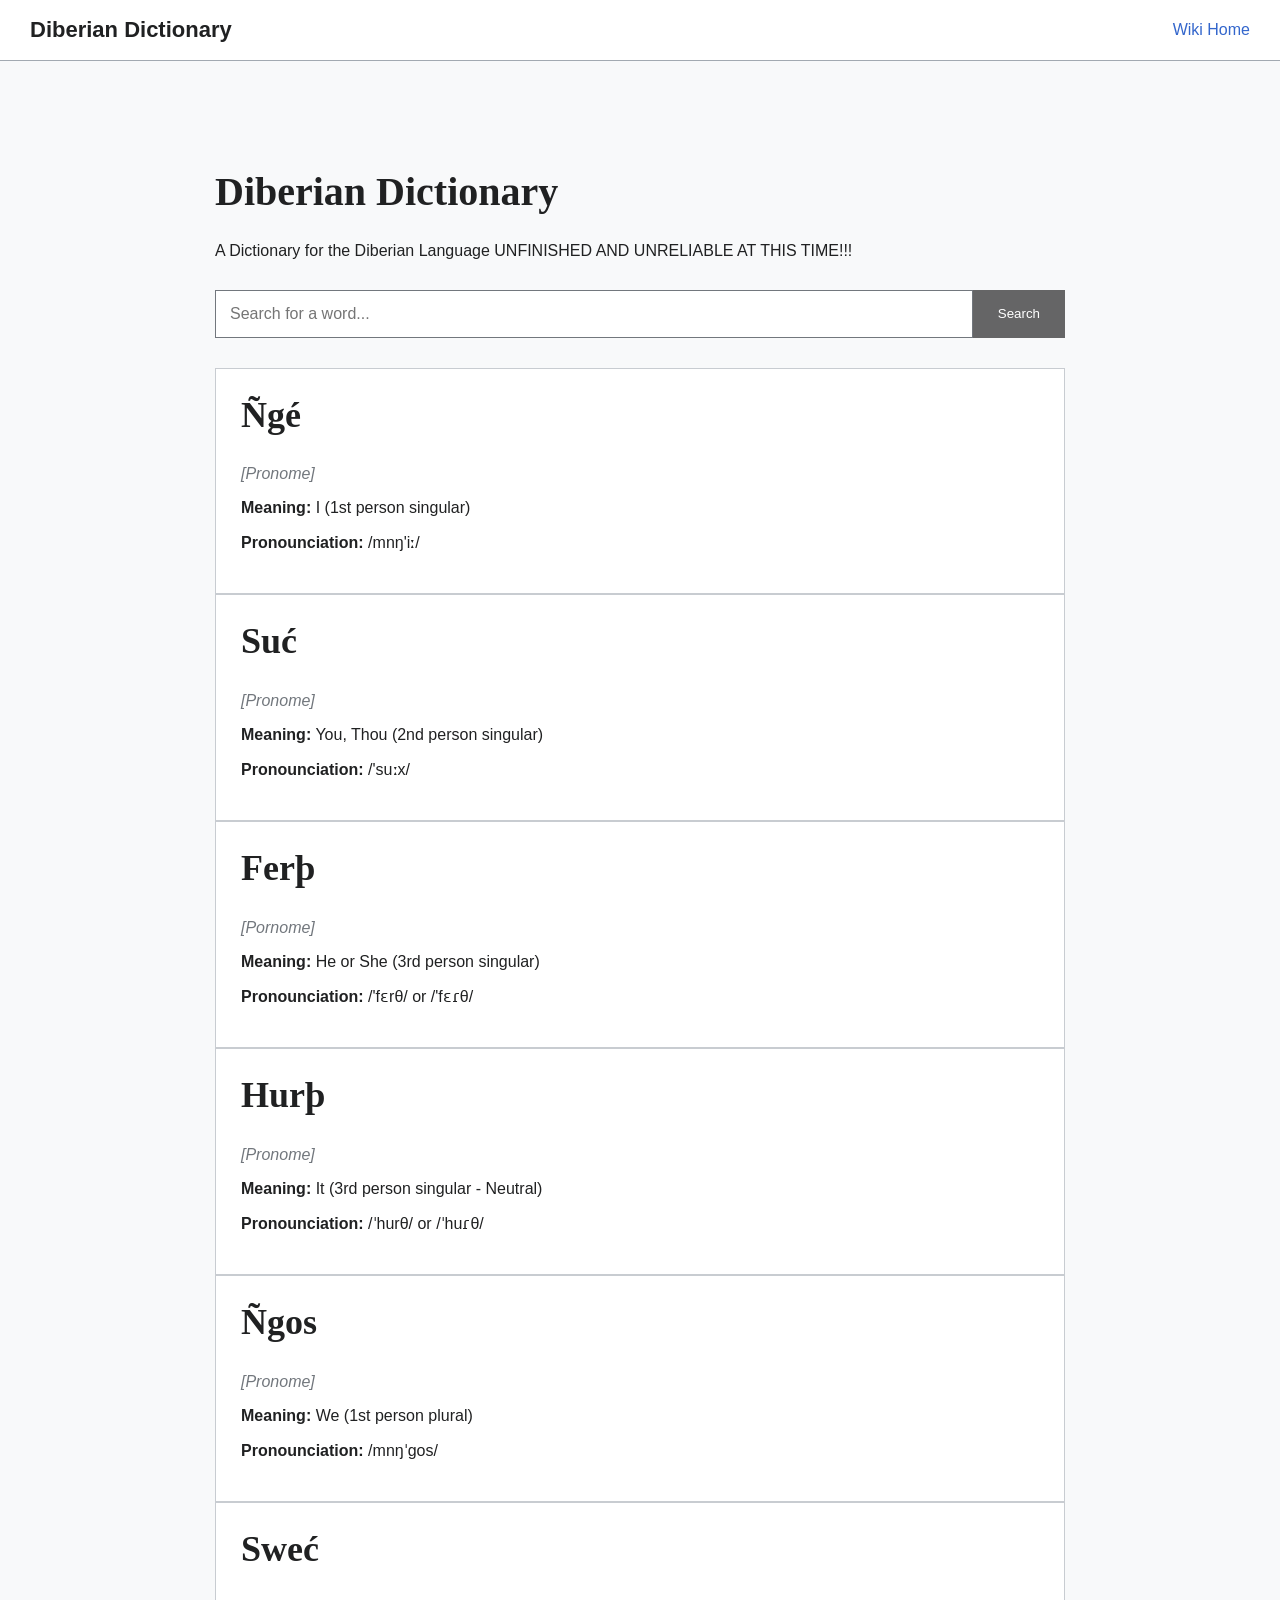
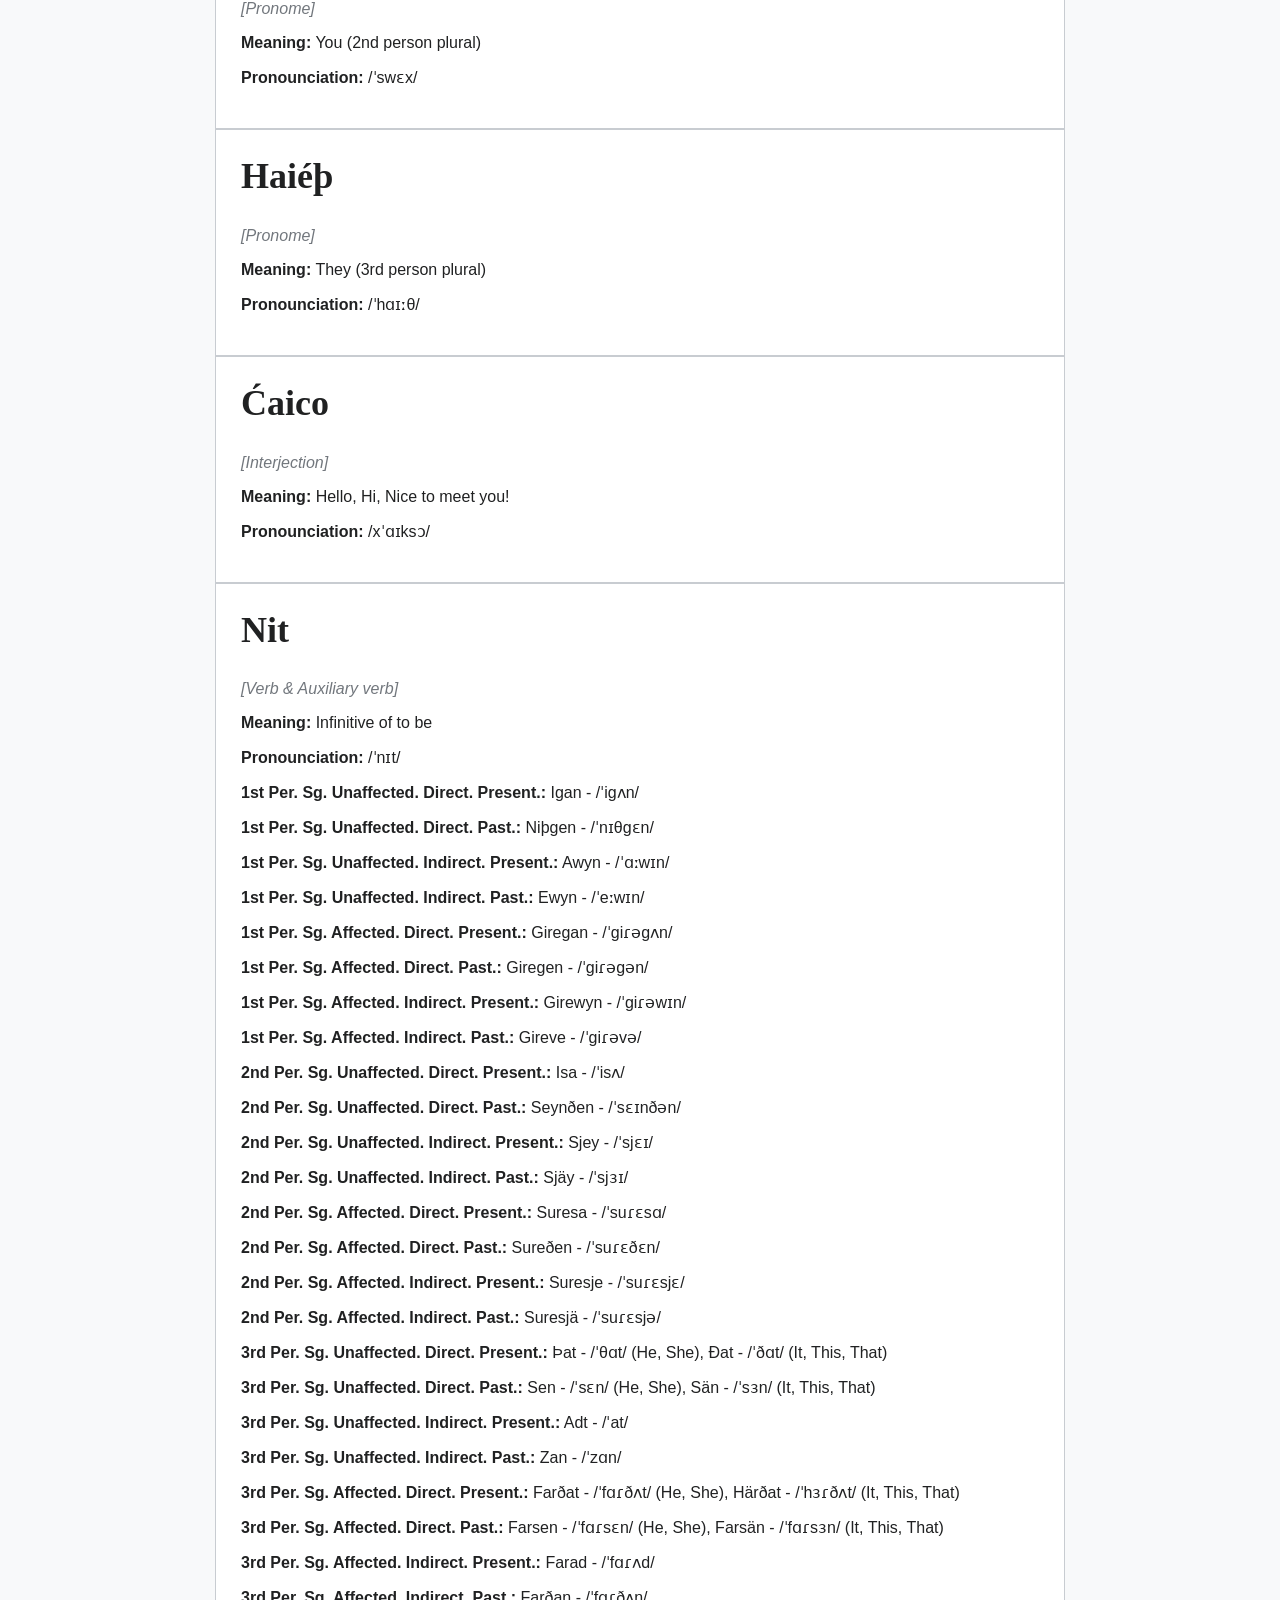
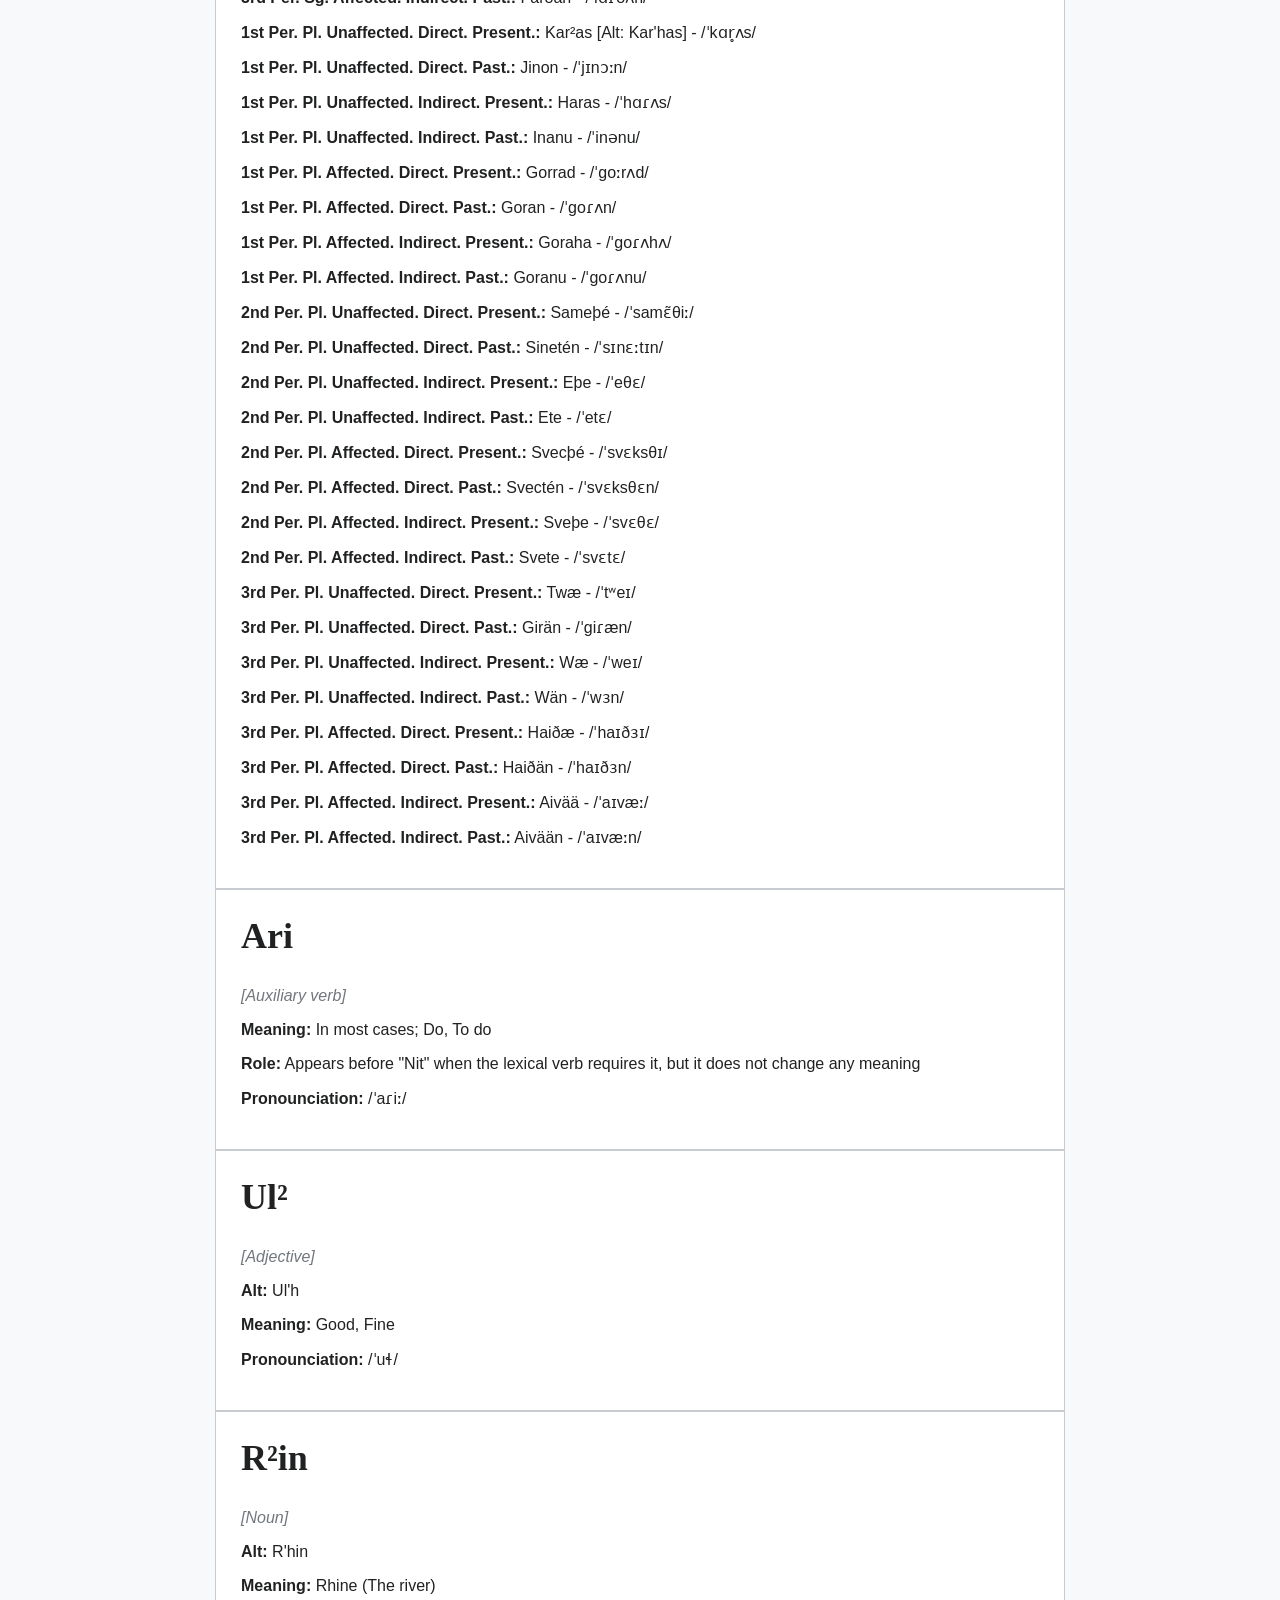
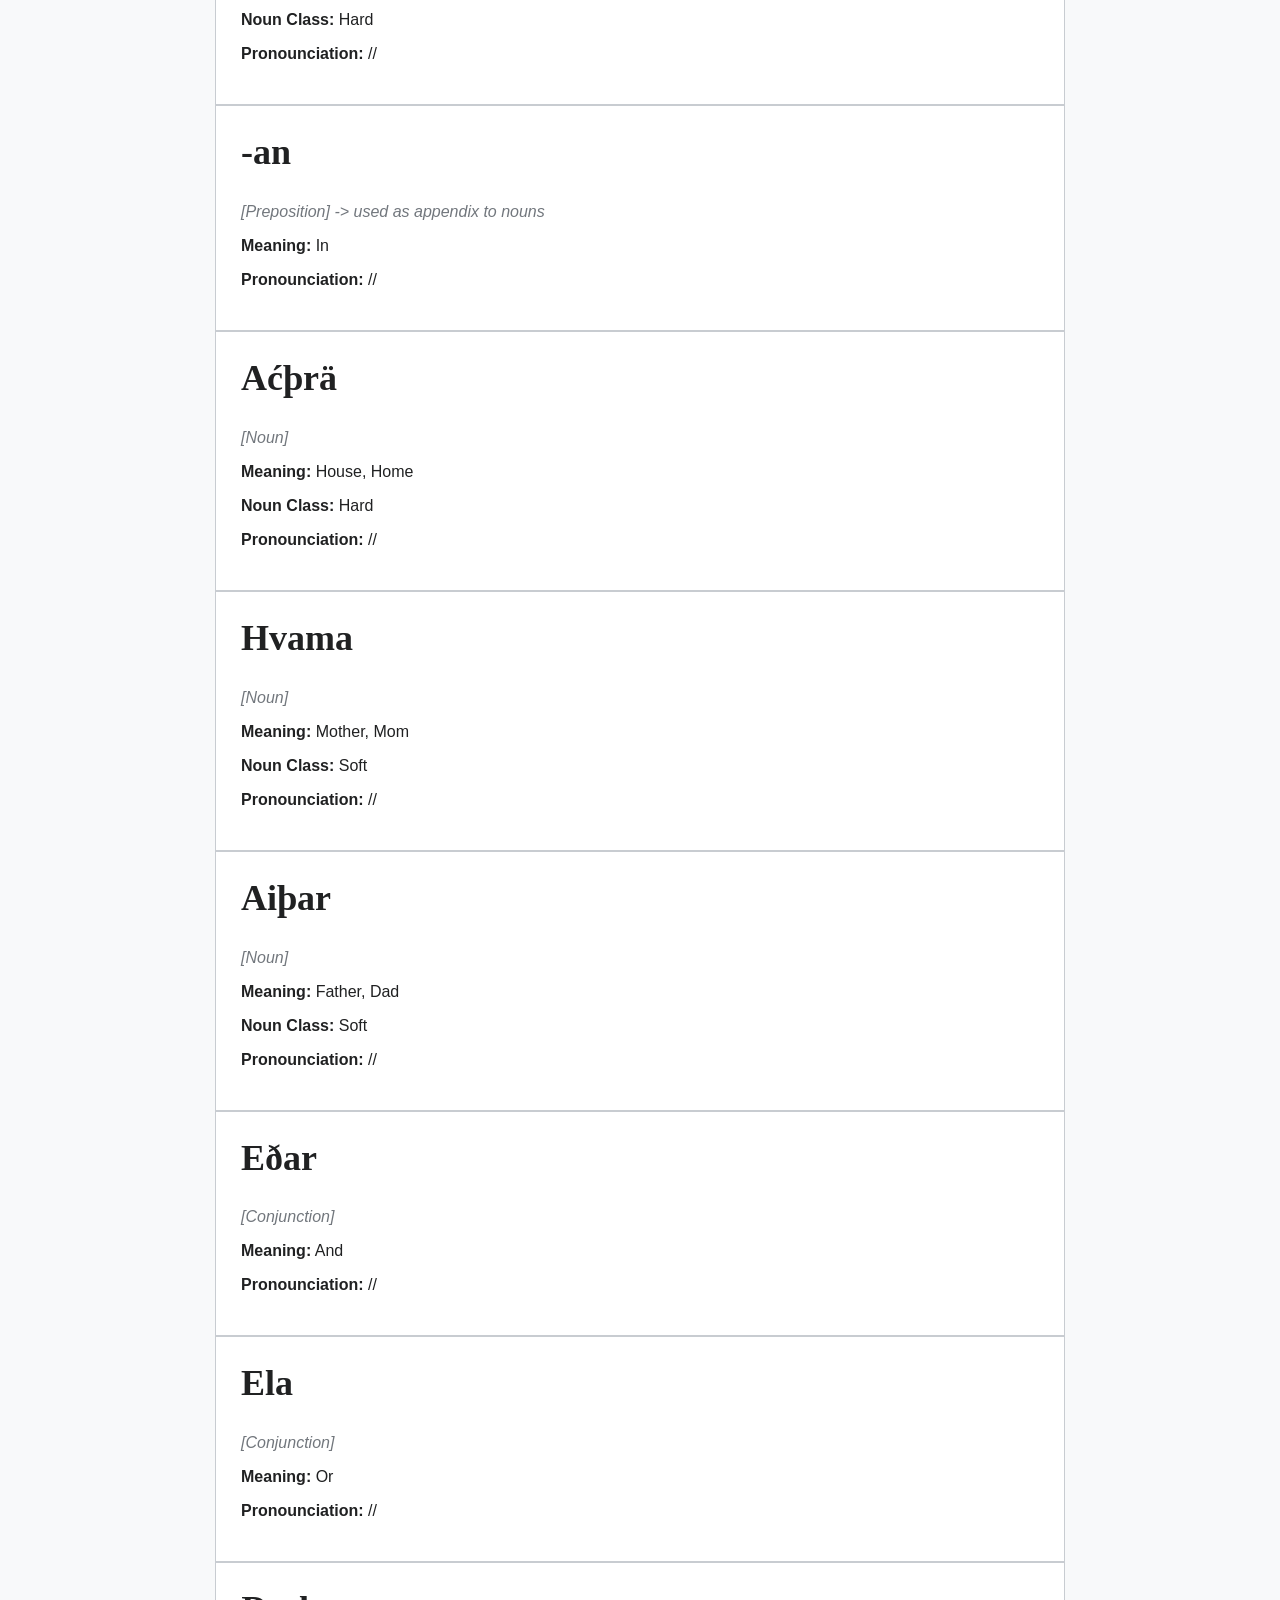
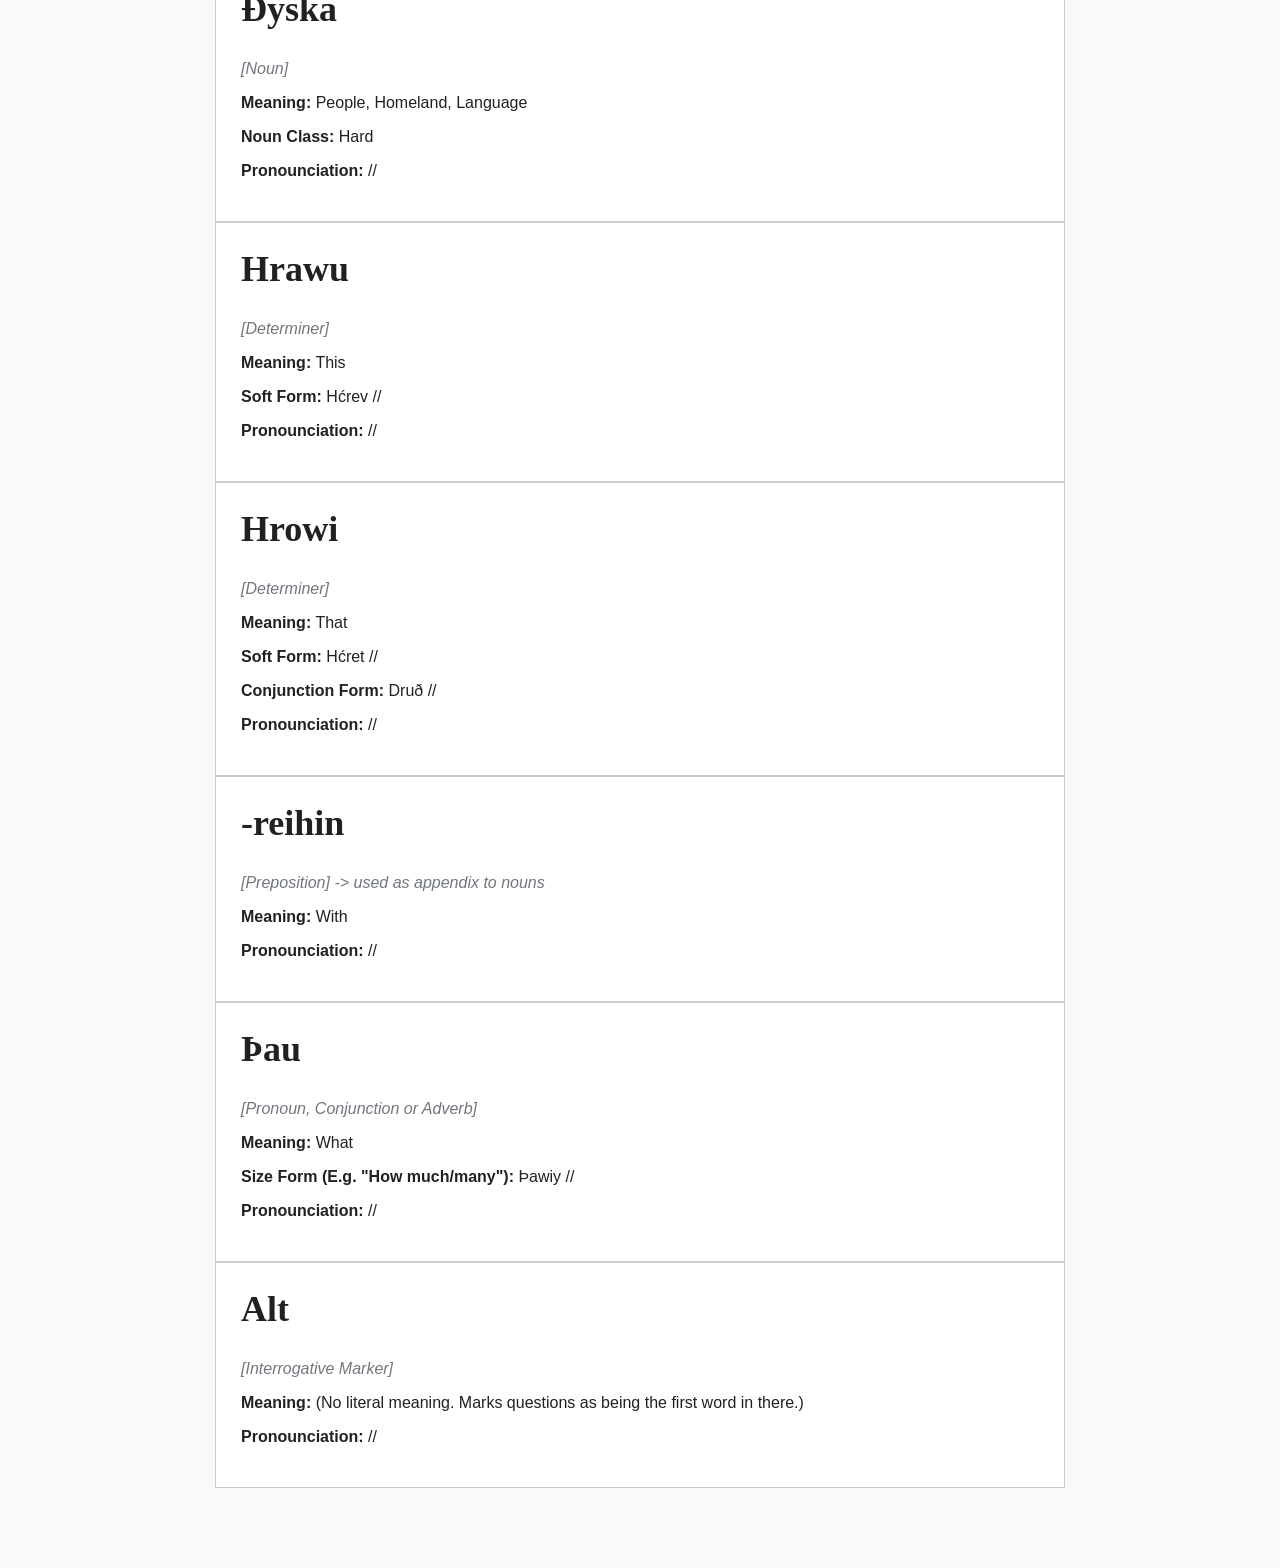
==== commit d5643102: "upd" ====
--- a/dictionarydb.html
+++ b/dictionarydb.html
@@ -25,7 +25,7 @@
             <h1>Diberian Dictionary</h1>
 
             <p>
-                A Dictionary for the Diberian Language
+                A Dictionary for the Diberian Language UNFINISHED AND UNRELIABLE AT THIS TIME!!!
             </p>
 
             <div class="search">
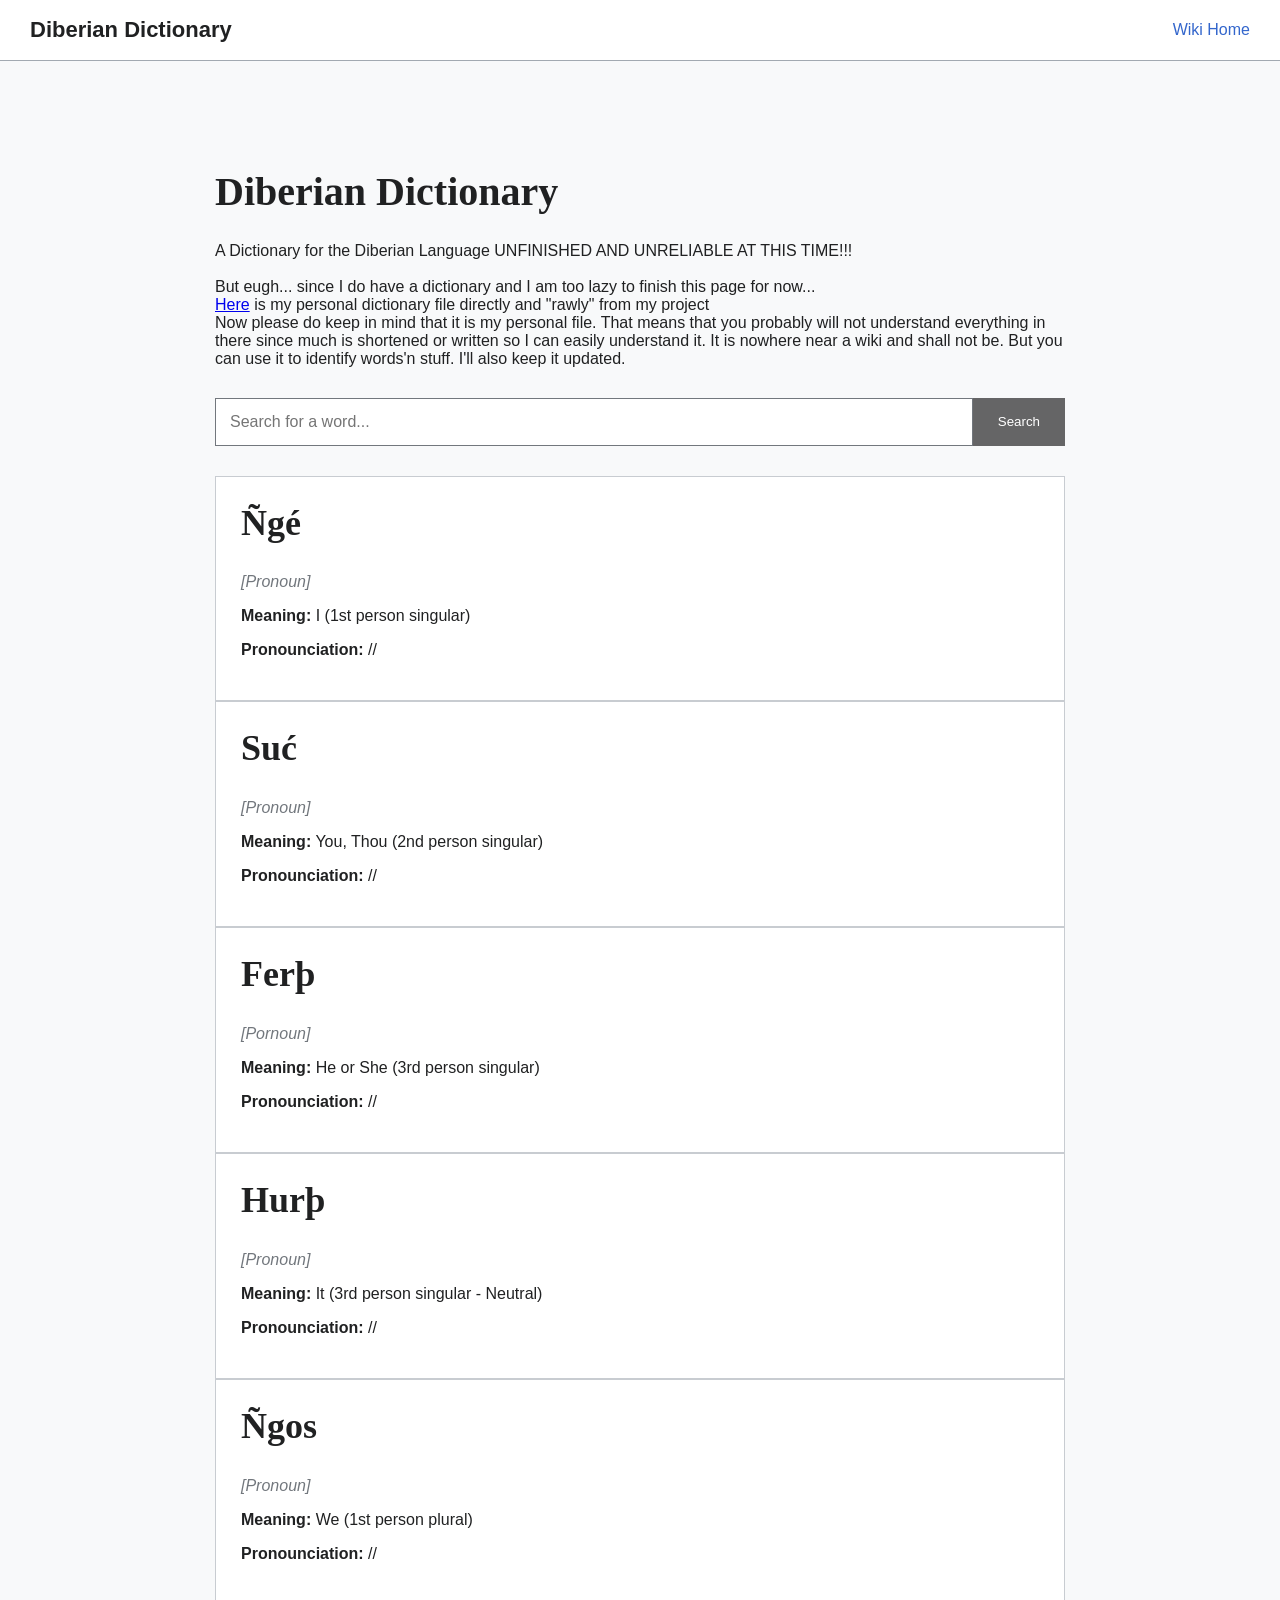
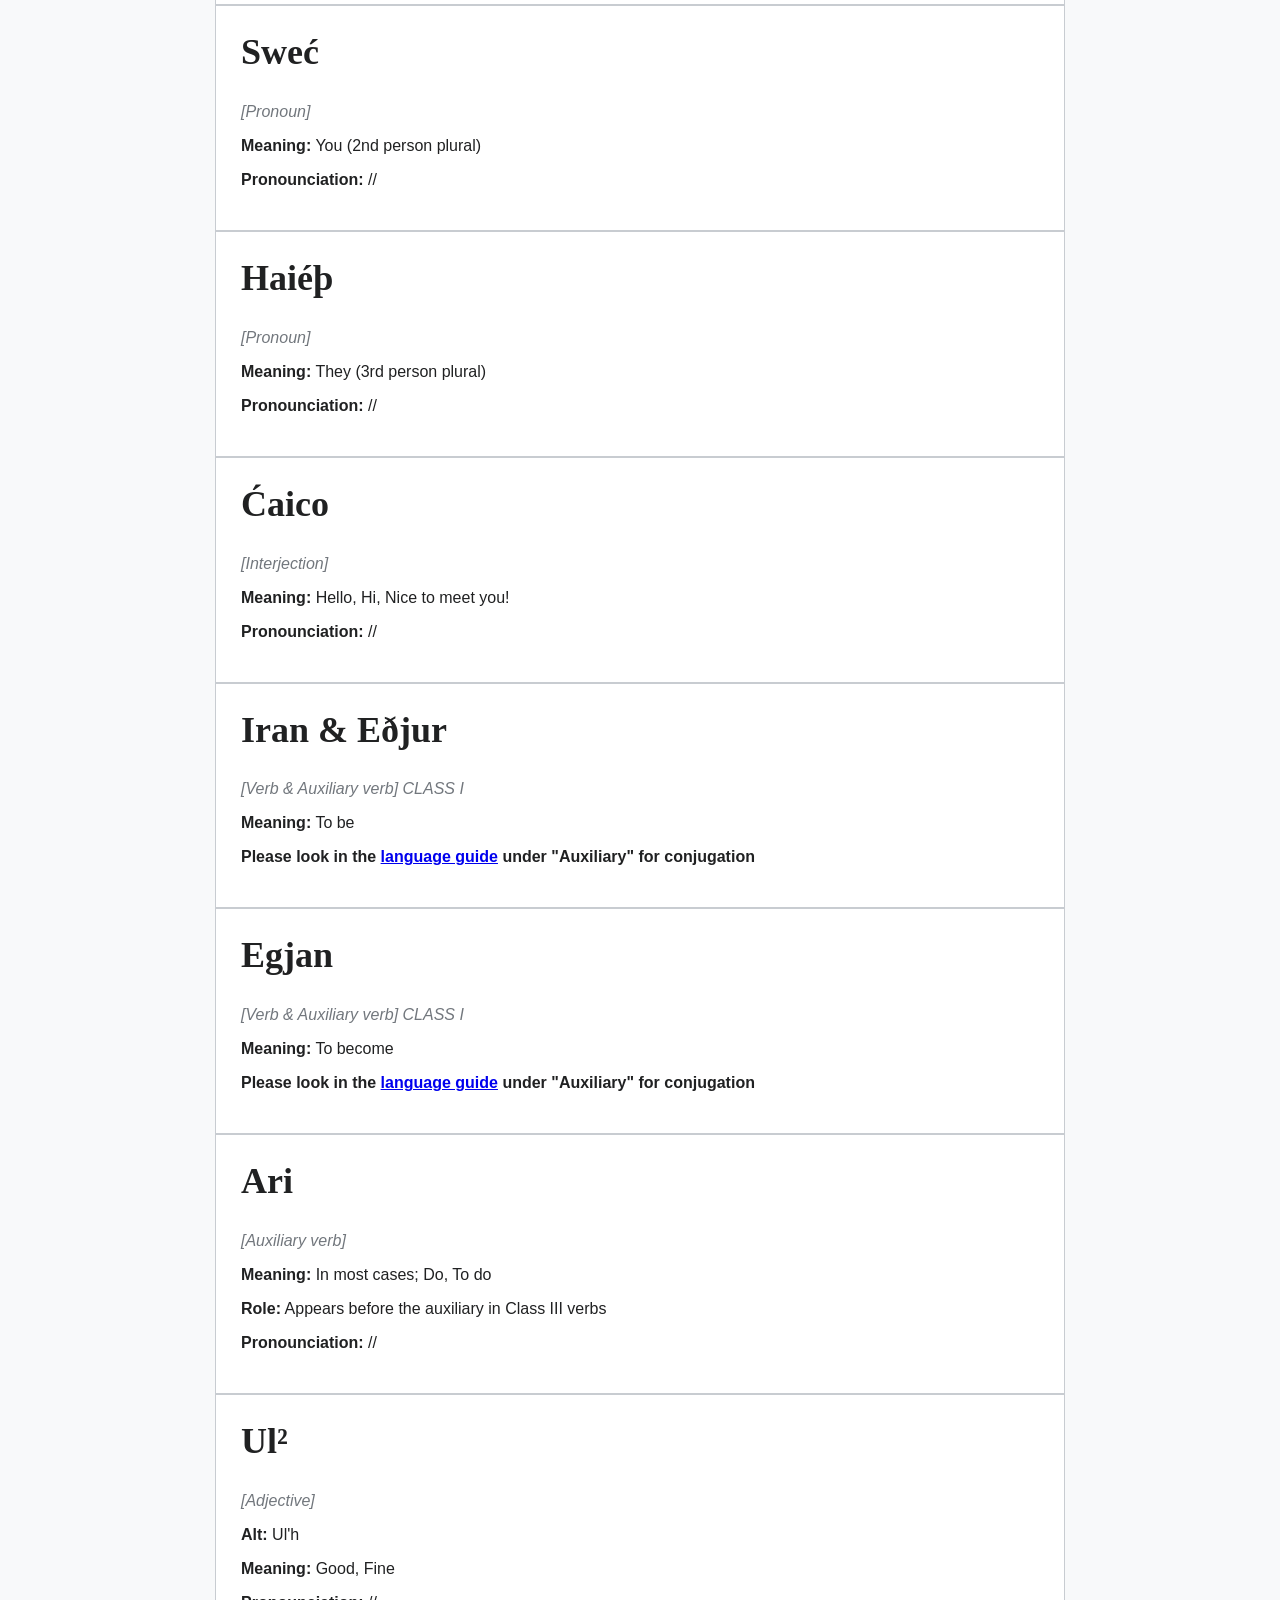
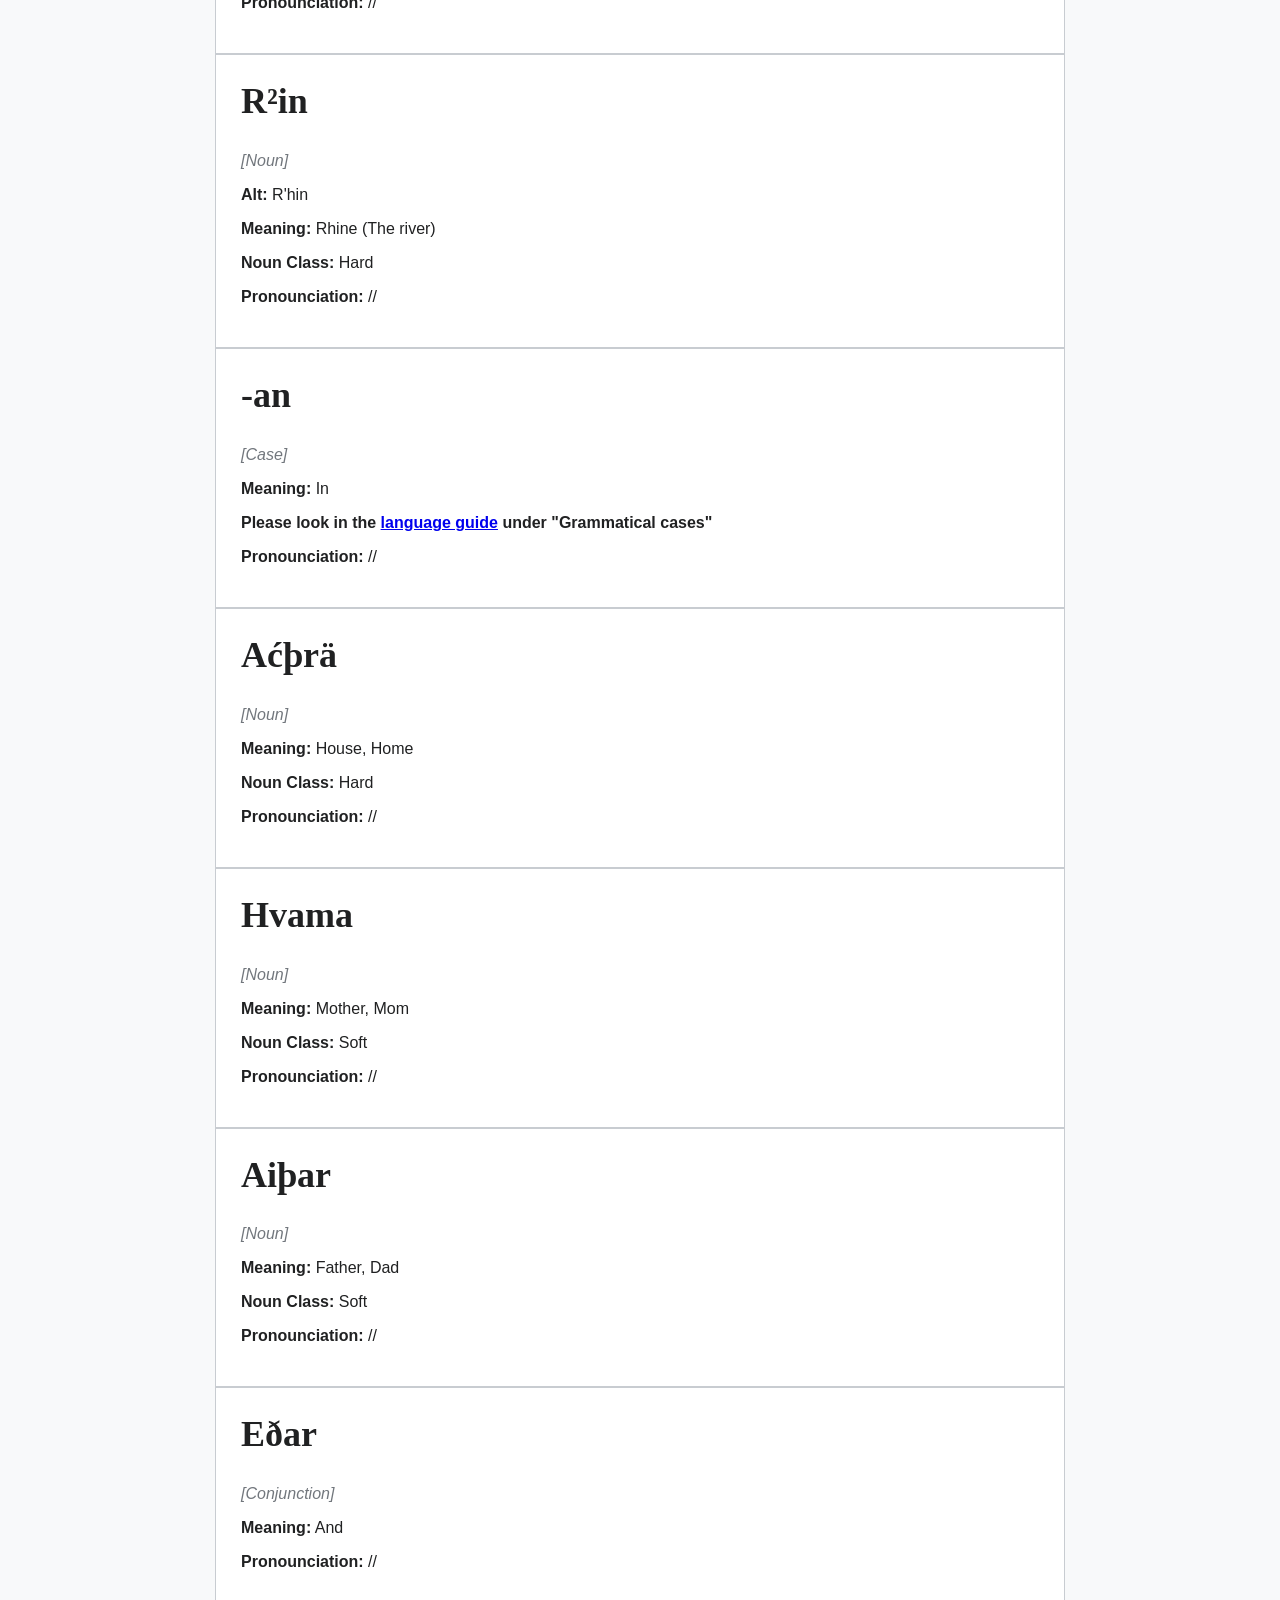
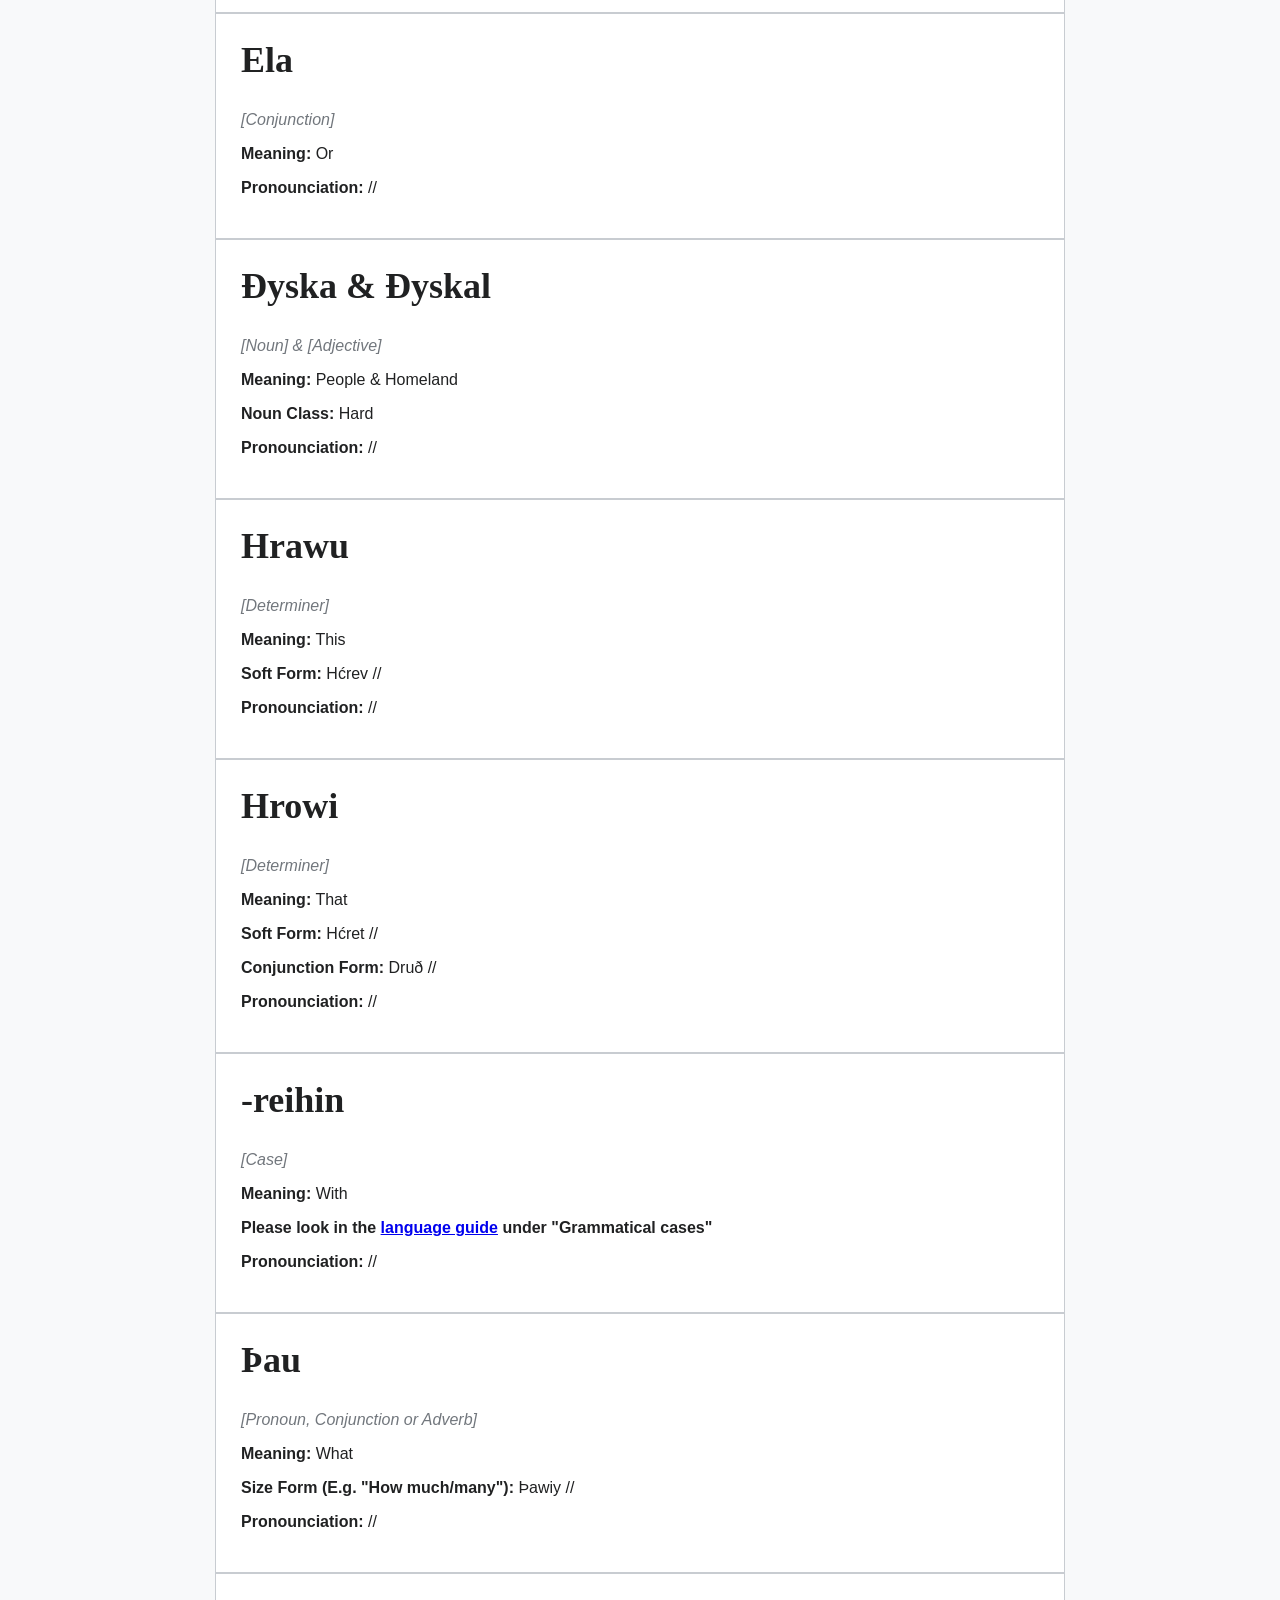
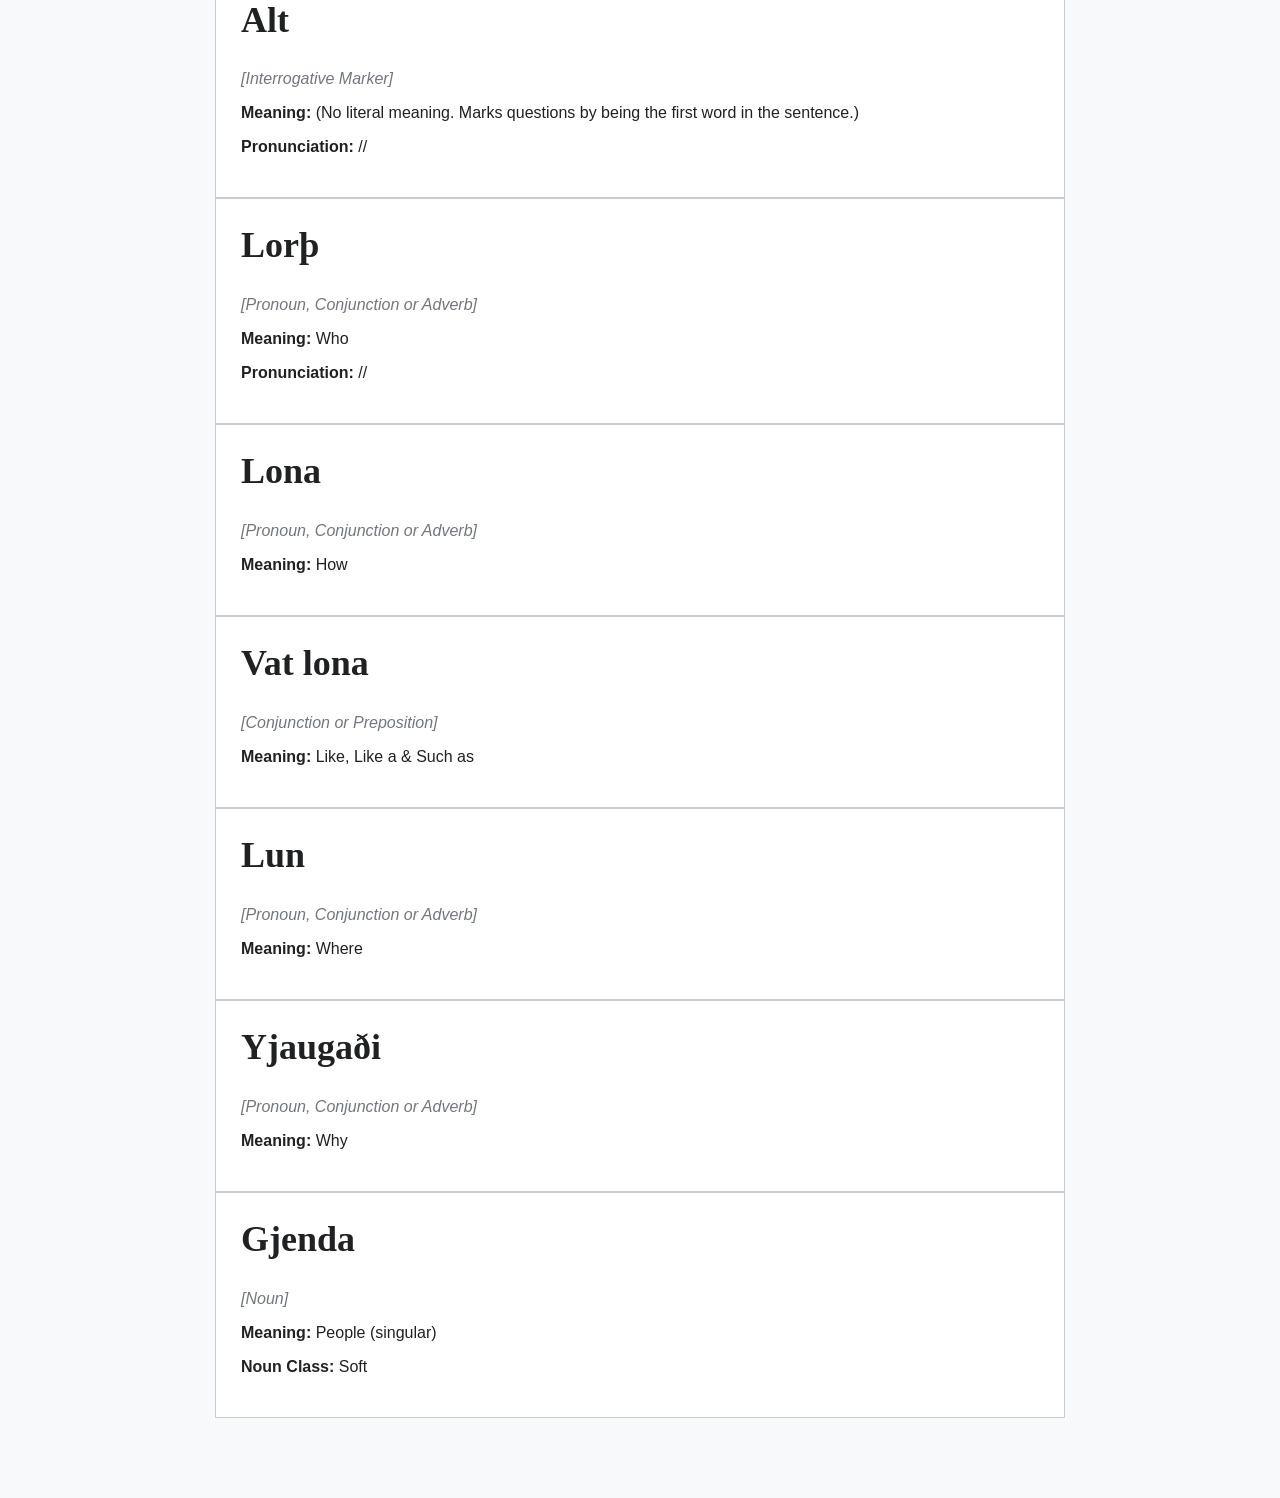
==== commit f8c259ee: "upd" ====
--- a/dictionarydb.html
+++ b/dictionarydb.html
@@ -25,7 +25,12 @@
             <h1>Diberian Dictionary</h1>
 
             <p>
-                A Dictionary for the Diberian Language UNFINISHED AND UNRELIABLE AT THIS TIME!!!
+                A Dictionary for the Diberian Language UNFINISHED AND UNRELIABLE AT THIS TIME!!!<br><br>
+                But eugh... since I do have a dictionary and I am too lazy to finish this page for now...<br>
+                <a href="Dhyska (Standard).md" target="_blank">Here</a> is my personal dictionary file directly and "rawly" from my project<br>
+                Now please do keep in mind that it is my personal file. That means that you probably will not understand everything in there
+                since much is shortened or written so I can easily understand it. It is nowhere near a wiki and shall not be.
+                But you can use it to identify words'n stuff. I'll also keep it updated.
             </p>
 
             <div class="search">
@@ -39,7 +44,7 @@
                     <h2>Ñgé</h2>
 
                     <span class="part-of-speech">
-                        [Pronome]
+                        [Pronoun]
                     </span>
 
                     <p>
@@ -49,14 +54,14 @@
 
                     <p>
                         <strong>Pronounciation:</strong>
-                        /mnŋ'iː/
+                        //
                     </p>
                 </div>
                 <div class="word" id="thou">
                     <h2>Suć</h2>
 
                     <span class="part-of-speech">
-                        [Pronome]
+                        [Pronoun]
                     </span>
 
                     <p>
@@ -66,14 +71,14 @@
 
                     <p>
                         <strong>Pronounciation:</strong>
-                        /'suːx/
+                        //
                     </p>
                 </div>
                 <div class="word" id="he she">
                     <h2>Ferþ</h2>
 
                     <span class="part-of-speech">
-                        [Pornome]
+                        [Pornoun]
                     </span>
 
                     <p>
@@ -83,14 +88,14 @@
 
                     <p>
                         <strong>Pronounciation:</strong>
-                        /'fɛrθ/ or /'fɛɾθ/
+                        //
                     </p>
                 </div>
                 <div class="word" id="it">
                     <h2>Hurþ</h2>
 
                     <span class="part-of-speech">
-                        [Pronome]
+                        [Pronoun]
                     </span>
 
                     <p>
@@ -100,14 +105,14 @@
 
                     <p>
                         <strong>Pronounciation:</strong>
-                        /ˈhurθ/ or /ˈhuɾθ/
+                        //
                     </p>
                 </div>
                 <div class="word" id="we">
                     <h2>Ñgos</h2>
 
                     <span class="part-of-speech">
-                        [Pronome]
+                        [Pronoun]
                     </span>
 
                     <p>
@@ -117,14 +122,14 @@
 
                     <p>
                         <strong>Pronounciation:</strong>
-                        /mnŋˈgos/
+                        //
                     </p>
                 </div>
                 <div class="word" id="you">
                     <h2>Sweć</h2>
 
                     <span class="part-of-speech">
-                        [Pronome]
+                        [Pronoun]
                     </span>
 
                     <p>
@@ -134,14 +139,14 @@
 
                     <p>
                         <strong>Pronounciation:</strong>
-                        /ˈswɛx/
+                        //
                     </p>
                 </div>
                 <div class="word" id="they">
                     <h2>Haiéþ</h2>
 
                     <span class="part-of-speech">
-                        [Pronome]
+                        [Pronoun]
                     </span>
 
                     <p>
@@ -151,7 +156,7 @@
 
                     <p>
                         <strong>Pronounciation:</strong>
-                        /ˈhɑɪːθ/
+                        //
                     </p>
                 </div>
                 <div class="word" id="hello">
@@ -168,268 +173,42 @@
 
                     <p>
                         <strong>Pronounciation:</strong>
-                        /xˈɑɪksɔ/
-                    </p>
-                </div>
-                <!--BIG ONE BIG ONE!!!-->
+                        //
+                    </p>
+                </div>
                 <div class="word" id="be">
-                    <h2>Nit</h2>
-
-                    <span class="part-of-speech">
-                        [Verb & Auxiliary verb]
-                    </span>
-
-                    <p>
-                        <strong>Meaning:</strong>
-                        Infinitive of to be
-                    </p>
-
-                    <p>
-                        <strong>Pronounciation:</strong>
-                        /ˈnɪt/
-                    </p>
-
-                    <p>
-                        <strong>1st Per. Sg. Unaffected. Direct. Present.:</strong>
-                        Igan - /ˈigʌn/
-                    </p>
-
-                    <p>
-                        <strong>1st Per. Sg. Unaffected. Direct. Past.:</strong>
-                        Niþgen - /ˈnɪθgɛn/
-                    </p>
-
-                    <p>
-                        <strong>1st Per. Sg. Unaffected. Indirect. Present.:</strong>
-                        Awyn - /ˈɑːwɪn/
-                    </p>
-
-                    <p>
-                        <strong>1st Per. Sg. Unaffected. Indirect. Past.:</strong>
-                        Ewyn - /ˈeːwɪn/
-                    </p>
-
-                    <p>
-                        <strong>1st Per. Sg. Affected. Direct. Present.:</strong>
-                        Giregan - /ˈgiɾəgʌn/
-                    </p>
-
-                    <p>
-                        <strong>1st Per. Sg. Affected. Direct. Past.:</strong>
-                        Giregen - /ˈgiɾəgən/
-                    </p>
-
-                    <p>
-                        <strong>1st Per. Sg. Affected. Indirect. Present.:</strong>
-                        Girewyn - /ˈgiɾəwɪn/
-                    </p>
-
-                    <p>
-                        <strong>1st Per. Sg. Affected. Indirect. Past.:</strong>
-                        Gireve - /ˈgiɾəvə/
-                    </p>
-
-                    <p>
-                        <strong>2nd Per. Sg. Unaffected. Direct. Present.:</strong>
-                        Isa - /ˈisʌ/
-                    </p>
-
-                    <p>
-                        <strong>2nd Per. Sg. Unaffected. Direct. Past.:</strong>
-                        Seynðen - /ˈsɛɪnðən/
-                    </p>
-
-                    <p>
-                        <strong>2nd Per. Sg. Unaffected. Indirect. Present.:</strong>
-                        Sjey - /ˈsjɛɪ/
-                    </p>
-
-                    <p>
-                        <strong>2nd Per. Sg. Unaffected. Indirect. Past.:</strong>
-                        Sjäy - /ˈsjɜɪ/
-                    </p>
-
-                    <p>
-                        <strong>2nd Per. Sg. Affected. Direct. Present.:</strong>
-                        Suresa - /ˈsuɾɛsɑ/
-                    </p>
-
-                    <p>
-                        <strong>2nd Per. Sg. Affected. Direct. Past.:</strong>
-                        Sureðen - /ˈsuɾɛðɛn/
-                    </p>
-
-                    <p>
-                        <strong>2nd Per. Sg. Affected. Indirect. Present.:</strong>
-                        Suresje - /ˈsuɾɛsjɛ/
-                    </p>
-
-                    <p>
-                        <strong>2nd Per. Sg. Affected. Indirect. Past.:</strong>
-                        Suresjä - /ˈsuɾɛsjə/
-                    </p>
-
-                    <p>
-                        <strong>3rd Per. Sg. Unaffected. Direct. Present.:</strong>
-                        Þat - /ˈθɑt/ (He, She), Ðat - /ˈðɑt/ (It, This, That)
-                    </p>
+                    <h2>Iran & Eðjur</h2>
+
+                    <span class="part-of-speech">
+                        [Verb & Auxiliary verb] CLASS I
+                    </span>
+
+                    <p>
+                        <strong>Meaning:</strong>
+                        To be
+                    </p>
+
+                    <p>
+                        <strong>Please look in the <a href="languages.html#auxiliaryVerb">language guide</a> under "Auxiliary" for conjugation</strong>
+                    </p>
+                </div>
+                <div class="word" id="become">
+                    <h2>Egjan</h2>
                     
-                    <p>
-                        <strong>3rd Per. Sg. Unaffected. Direct. Past.:</strong>
-                        Sen - /ˈsɛn/ (He, She), Sän - /ˈsɜn/ (It, This, That)
-                    </p>
-
-                    <p>
-                        <strong>3rd Per. Sg. Unaffected. Indirect. Present.:</strong>
-                        Adt - /ˈat/
-                    </p>
-
-                    <p>
-                        <strong>3rd Per. Sg. Unaffected. Indirect. Past.:</strong>
-                        Zan - /ˈzɑn/
-                    </p>
-
-                    <p>
-                        <strong>3rd Per. Sg. Affected. Direct. Present.:</strong>
-                        Farðat - /ˈfɑɾðʌt/ (He, She), Härðat - /ˈhɜɾðʌt/ (It, This, That)
-                    </p>
-
-                    <p>
-                        <strong>3rd Per. Sg. Affected. Direct. Past.:</strong>
-                        Farsen - /ˈfɑɾsɛn/ (He, She), Farsän - /ˈfɑɾsɜn/ (It, This, That)
-                    </p>
-
-                    <p>
-                        <strong>3rd Per. Sg. Affected. Indirect. Present.:</strong>
-                        Farad - /ˈfɑɾʌd/
-                    </p>
-
-                    <p>
-                        <strong>3rd Per. Sg. Affected. Indirect. Past.:</strong>
-                        Farðan - /ˈfɑɾðʌn/
-                    </p>
-
-                    <p>
-                        <strong>1st Per. Pl. Unaffected. Direct. Present.:</strong>
-                        Kar²as [Alt: Kar'has] - /ˈkɑr̥ʌs/
-                    </p>
-
-                    <p>
-                        <strong>1st Per. Pl. Unaffected. Direct. Past.:</strong>
-                        Jinon - /ˈjɪnɔːn/
-                    </p>
-
-                    <p>
-                        <strong>1st Per. Pl. Unaffected. Indirect. Present.:</strong>
-                        Haras - /ˈhɑɾʌs/
-                    </p>
-
-                    <p>
-                        <strong>1st Per. Pl. Unaffected. Indirect. Past.:</strong>
-                        Inanu - /ˈinənu/
-                    </p>
-
-                    <p>
-                        <strong>1st Per. Pl. Affected. Direct. Present.:</strong>
-                        Gorrad - /ˈgoːrʌd/
-                    </p>
-
-                    <p>
-                        <strong>1st Per. Pl. Affected. Direct. Past.:</strong>
-                        Goran - /ˈgoɾʌn/
-                    </p>
-
-                    <p>
-                        <strong>1st Per. Pl. Affected. Indirect. Present.:</strong>
-                        Goraha - /ˈgoɾʌhʌ/
-                    </p>
-
-                    <p>
-                        <strong>1st Per. Pl. Affected. Indirect. Past.:</strong>
-                        Goranu - /ˈgoɾʌnu/
-                    </p>
-
-                    <p>
-                        <strong>2nd Per. Pl. Unaffected. Direct. Present.:</strong>
-                        Sameþé - /ˈsamɛ̃θiː/
-                    </p>
-
-                    <p>
-                        <strong>2nd Per. Pl. Unaffected. Direct. Past.:</strong>
-                        Sinetén - /ˈsɪnɛːtɪn/
-                    </p>
-
-                    <p>
-                        <strong>2nd Per. Pl. Unaffected. Indirect. Present.:</strong>
-                        Eþe - /ˈeθɛ/
-                    </p>
-
-                    <p>
-                        <strong>2nd Per. Pl. Unaffected. Indirect. Past.:</strong>
-                        Ete - /ˈetɛ/
-                    </p>
-
-                    <p>
-                        <strong>2nd Per. Pl. Affected. Direct. Present.:</strong>
-                        Svecþé - /ˈsvɛksθɪ/
-                    </p>
-
-                    <p>
-                        <strong>2nd Per. Pl. Affected. Direct. Past.:</strong>
-                        Svectén - /ˈsvɛksθɛn/
-                    </p>
-
-                    <p>
-                        <strong>2nd Per. Pl. Affected. Indirect. Present.:</strong>
-                        Sveþe - /ˈsvɛθɛ/
-                    </p>
-
-                    <p>
-                        <strong>2nd Per. Pl. Affected. Indirect. Past.:</strong>
-                        Svete - /ˈsvɛtɛ/
-                    </p>
-
-                    <p>
-                        <strong>3rd Per. Pl. Unaffected. Direct. Present.:</strong>
-                        Twæ - /ˈtʷeɪ/
-                    </p>
-
-                    <p>
-                        <strong>3rd Per. Pl. Unaffected. Direct. Past.:</strong>
-                        Girän - /ˈgiɾæn/
-                    </p>
-
-                    <p>
-                        <strong>3rd Per. Pl. Unaffected. Indirect. Present.:</strong>
-                        Wæ - /ˈweɪ/
-                    </p>
-
-                    <p>
-                        <strong>3rd Per. Pl. Unaffected. Indirect. Past.:</strong>
-                        Wän - /ˈwɜn/
-                    </p>
-
-                    <p>
-                        <strong>3rd Per. Pl. Affected. Direct. Present.:</strong>
-                        Haiðæ - /ˈhaɪðɜɪ/
-                    </p>
-
-                    <p>
-                        <strong>3rd Per. Pl. Affected. Direct. Past.:</strong>
-                        Haiðän - /ˈhaɪðɜn/
-                    </p>
-
-                    <p>
-                        <strong>3rd Per. Pl. Affected. Indirect. Present.:</strong>
-                        Aivää - /ˈaɪvæː/
-                    </p>
-
-                    <p>
-                        <strong>3rd Per. Pl. Affected. Indirect. Past.:</strong>
-                        Aivään - /ˈaɪvæːn/
-                    </p>
-                </div>
-                <div class="word" id="helpr">
+                    <span class="part-of-speech">
+                        [Verb & Auxiliary verb] CLASS I
+                    </span>
+
+                    <p>
+                        <strong>Meaning:</strong>
+                        To become
+                    </p>
+
+                    <p>
+                        <strong>Please look in the <a href="languages.html#auxiliaryVerb">language guide</a> under "Auxiliary" for conjugation</strong>
+                    </p>
+                </div>
+                <div class="word" id="helper">
                     <h2>Ari</h2>
 
                     <span class="part-of-speech">
@@ -443,12 +222,12 @@
 
                     <p>
                         <strong>Role:</strong>
-                        Appears before "Nit" when the lexical verb requires it, but it does not change any meaning
-                    </p>
-
-                    <p>
-                        <strong>Pronounciation:</strong>
-                        /ˈaɾiː/
+                        Appears before the auxiliary in Class III verbs
+                    </p>
+
+                    <p>
+                        <strong>Pronounciation:</strong>
+                        //
                     </p>
                 </div>
                 <div class="word" id="good">
@@ -470,7 +249,7 @@
 
                     <p>
                         <strong>Pronounciation:</strong>
-                        /ˈuɬ/
+                        //
                     </p>
                 </div>
                 <div class="word" id="rhine">
@@ -504,12 +283,16 @@
                     <h2>-an</h2>
 
                     <span class="part-of-speech">
-                        [Preposition] -> used as appendix to nouns
+                        [Case]
                     </span>
 
                     <p>
                         <strong>Meaning:</strong>
                         In
+                    </p>
+
+                    <p>
+                        <strong>Please look in the <a href="languages.html#gramcase">language guide</a> under "Grammatical cases"</a></strong>
                     </p>
 
                     <p>
@@ -618,15 +401,15 @@
                     </p>
                 </div>
                 <div class="word" id="people">
-                    <h2>Ðyska</h2>
-
-                    <span class="part-of-speech">
-                        [Noun]
-                    </span>
-
-                    <p>
-                        <strong>Meaning:</strong>
-                        People, Homeland, Language
+                    <h2>Ðyska & Ðyskal</h2>
+
+                    <span class="part-of-speech">
+                        [Noun] & [Adjective]
+                    </span>
+
+                    <p>
+                        <strong>Meaning:</strong>
+                        People & Homeland
                     </p>
 
                     <p>
@@ -692,12 +475,16 @@
                     <h2>-reihin</h2>
 
                     <span class="part-of-speech">
-                        [Preposition] -> used as appendix to nouns
+                        [Case]
                     </span>
 
                     <p>
                         <strong>Meaning:</strong>
                         With
+                    </p>
+
+                    <p>
+                        <strong>Please look in the <a href="languages.html#gramcase">language guide</a> under "Grammatical cases"</strong>
                     </p>
 
                     <p>
@@ -736,12 +523,94 @@
 
                     <p>
                         <strong>Meaning:</strong>
-                        (No literal meaning. Marks questions as being the first word in there.)
-                    </p>
-
-                    <p>
-                        <strong>Pronounciation:</strong>
-                        //
+                        (No literal meaning. Marks questions by being the first word in the sentence.)
+                    </p>
+
+                    <p>
+                        <strong>Pronunciation:</strong>
+                        //
+                    </p>
+                </div>
+                <div class="word" id="who">
+                    <h2>Lorþ</h2>
+
+                    <span class="part-of-speech">
+                        [Pronoun, Conjunction or Adverb]
+                    </span>
+
+                    <p>
+                        <strong>Meaning:</strong>
+                        Who
+                    </p>
+
+                    <p>
+                        <strong>Pronunciation:</strong>
+                        //
+                    </p>
+                </div>
+                <div class="word" id="how">
+                    <h2>Lona</h2>
+
+                    <span class="part-of-speech">
+                        [Pronoun, Conjunction or Adverb]
+                    </span>
+
+                    <p>
+                        <strong>Meaning:</strong>
+                        How
+                    </p>
+                </div>
+                <div class="word" id="alike">
+                    <h2>Vat lona</h2>
+
+                    <span class="part-of-speech">
+                        [Conjunction or Preposition]
+                    </span>
+
+                    <p>
+                        <strong>Meaning:</strong>
+                        Like, Like a & Such as
+                    </p>
+                </div>
+                <div class="word" id="where">
+                    <h2>Lun</h2>
+
+                    <span class="part-of-speech">
+                        [Pronoun, Conjunction or Adverb]
+                    </span>
+
+                    <p>
+                        <strong>Meaning:</strong>
+                        Where
+                    </p>
+                </div>
+                <div class="word" id="why">
+                    <h2>Yjaugaði</h2>
+
+                    <span class="part-of-speech">
+                        [Pronoun, Conjunction or Adverb]
+                    </span>
+
+                    <p>
+                        <strong>Meaning:</strong>
+                        Why
+                    </p>
+                </div>
+                <div class="word" id="folk">
+                    <h2>Gjenda</h2>
+
+                    <span class="part-of-speech">
+                        [Noun]
+                    </span>
+
+                    <p>
+                        <strong>Meaning:</strong>
+                        People (singular)
+                    </p>
+
+                    <p>
+                        <strong>Noun Class:</strong>
+                        Soft
                     </p>
                 </div>
             </div>
